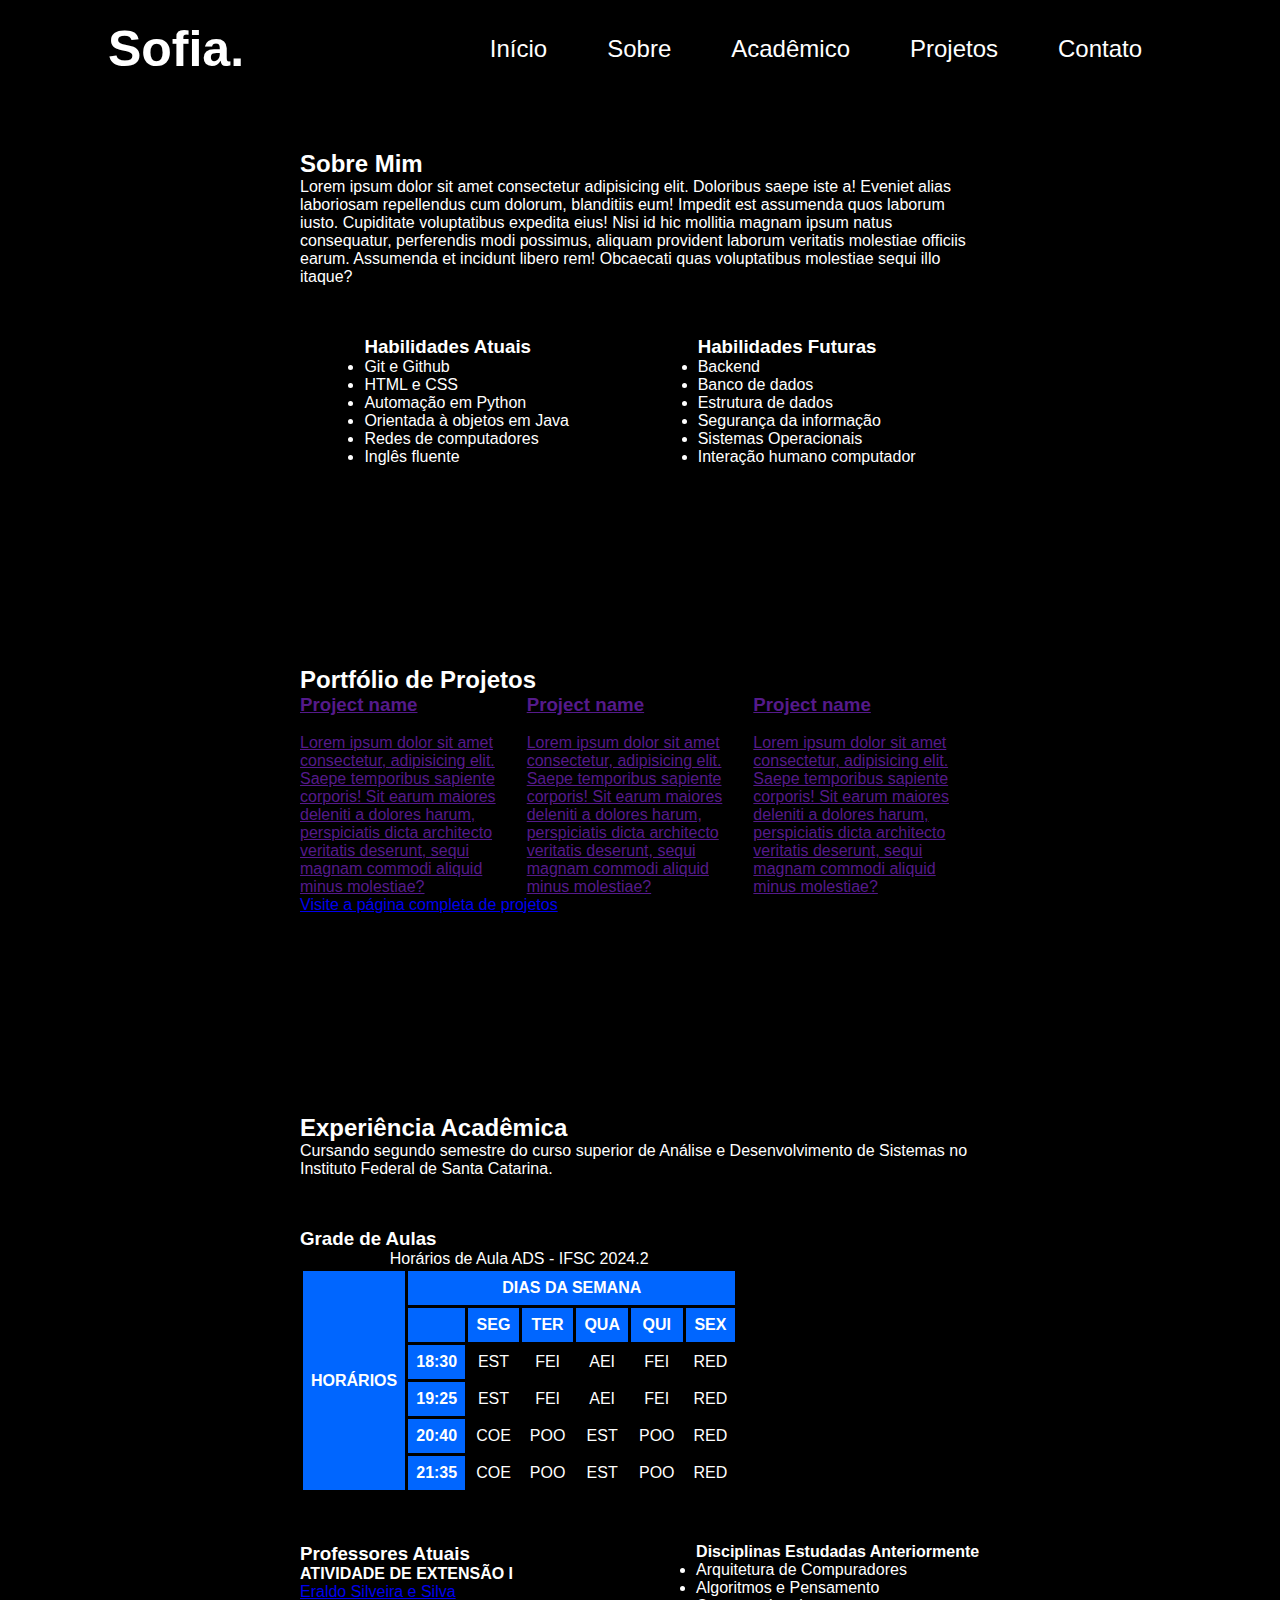
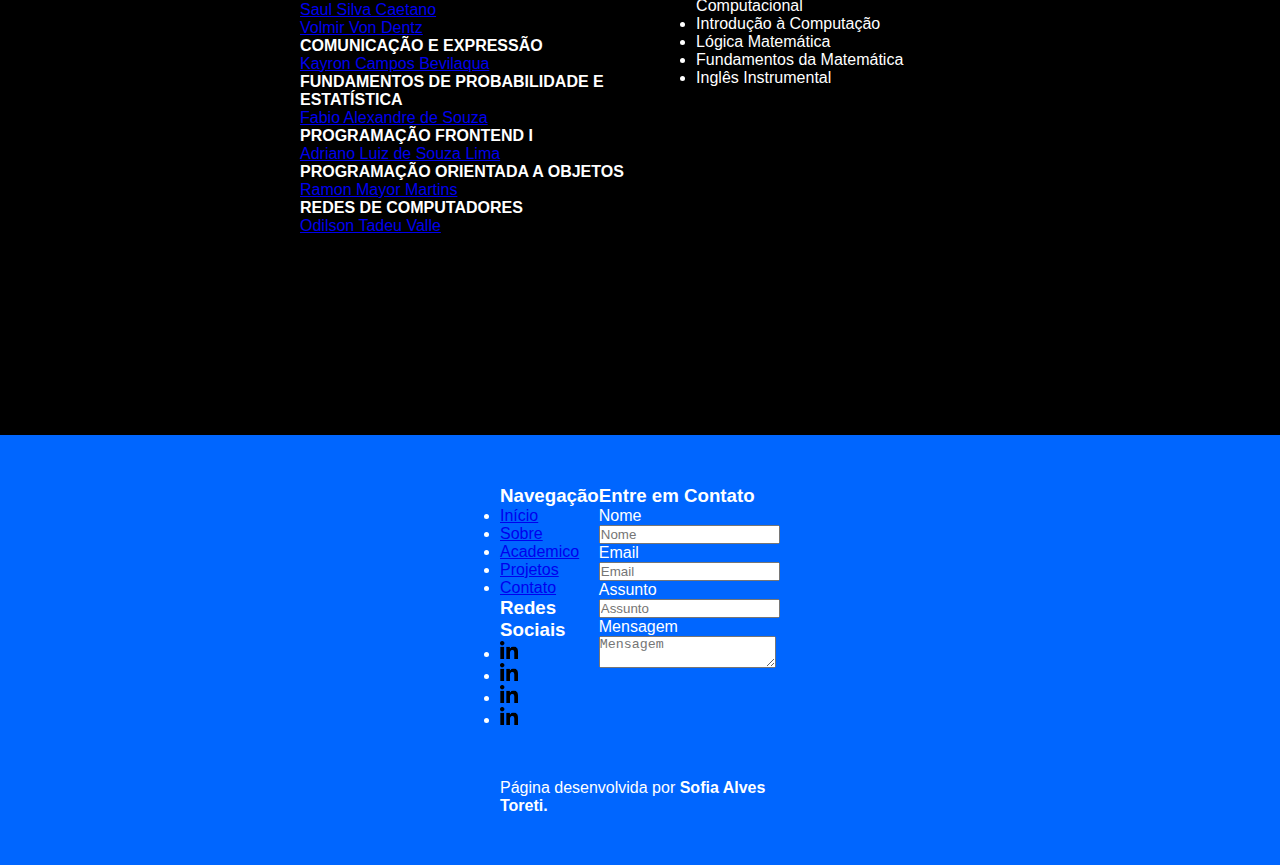
==== html/main.html @ 88e91699 "estrutura da pagina principal feita" ====
<!DOCTYPE html>
<html lang="en">
  <head>
    <meta charset="UTF-8" />
    <meta name="viewport" content="width=device-width, initial-scale=1.0" />
    <title>Sofia.</title>

    <link rel="stylesheet" href="../stylesheets/main.css" />
  </head>
  <body>
    <header class="header">
      <div class="header__name-div">
        <a class="header__name" href="./index.html">Sofia.</a>
      </div>

      <nav class="header__navbar">
        <ul class="header__navbar-list">
          <li class="header__navbar-item">
            <a class="header__navbar-link" href="./index.html">Início</a>
          </li>
          <li class="header__navbar-item">
            <a class="header__navbar-link" href="./main.html#aboutme">Sobre</a>
          </li>
          <li class="header__navbar-item">
            <a class="header__navbar-link" href="./main.html#academics"
              >Acadêmico</a
            >
          </li>
          <li class="header__navbar-item">
            <a class="header__navbar-link" href="./projects.html">Projetos</a>
          </li>
          <li class="header__navbar-item">
            <a class="header__navbar-link" href="./main.html#contact"
              >Contato</a
            >
          </li>
        </ul>
      </nav>
    </header>

    <main class="main">
      <section class="main__aboutme">
        <div class="main__aboutme-wrapper">
          <h2 id="aboutme">Sobre Mim</h2>
          <p>
            Lorem ipsum dolor sit amet consectetur adipisicing elit. Doloribus
            saepe iste a! Eveniet alias laboriosam repellendus cum dolorum,
            blanditiis eum! Impedit est assumenda quos laborum iusto. Cupiditate
            voluptatibus expedita eius! Nisi id hic mollitia magnam ipsum natus
            consequatur, perferendis modi possimus, aliquam provident laborum
            veritatis molestiae officiis earum. Assumenda et incidunt libero
            rem! Obcaecati quas voluptatibus molestiae sequi illo itaque?
          </p>
        </div>

        <div class="main__aboutme-lists">
          <div>
            <h3>Habilidades Atuais</h3>
            <ul>
              <li>Git e Github</li>
              <li>HTML e CSS</li>
              <li>Automação em Python</li>
              <li>Orientada à objetos em Java</li>
              <li>Redes de computadores</li>
              <li>Inglês fluente</li>
            </ul>
          </div>

          <div>
            <h3>Habilidades Futuras</h3>
            <ul>
              <li>Backend</li>
              <li>Banco de dados</li>
              <li>Estrutura de dados</li>
              <li>Segurança da informação</li>
              <li>Sistemas Operacionais</li>
              <li>Interação humano computador</li>
            </ul>
          </div>
        </div>
      </section>

      <section class="main__projects">
        <h2 id="projects-portfolio">Portfólio de Projetos</h2>

        <div class="main__projects-projects">
          <div class="main__projects-options">
            <a href="">
              <h3>Project name</h3>
              <img
                src="https://codingweek.org/wp-content/uploads/2023/09/chris-ried-ieic5Tq8YMk-unsplash-scaled.jpg"
                alt=""
              />
              <p>
                Lorem ipsum dolor sit amet consectetur, adipisicing elit. Saepe
                temporibus sapiente corporis! Sit earum maiores deleniti a
                dolores harum, perspiciatis dicta architecto veritatis deserunt,
                sequi magnam commodi aliquid minus molestiae?
              </p>
            </a>
          </div>

          <div class="main__projects-options">
            <a href="">
              <h3>Project name</h3>
              <img
                src="https://codingweek.org/wp-content/uploads/2023/09/chris-ried-ieic5Tq8YMk-unsplash-scaled.jpg"
                alt=""
              />
              <p>
                Lorem ipsum dolor sit amet consectetur, adipisicing elit. Saepe
                temporibus sapiente corporis! Sit earum maiores deleniti a
                dolores harum, perspiciatis dicta architecto veritatis deserunt,
                sequi magnam commodi aliquid minus molestiae?
              </p>
            </a>
          </div>

          <div class="main__projects-options">
            <a href="">
              <h3>Project name</h3>
              <img
                src="https://codingweek.org/wp-content/uploads/2023/09/chris-ried-ieic5Tq8YMk-unsplash-scaled.jpg"
                alt=""
              />
              <p>
                Lorem ipsum dolor sit amet consectetur, adipisicing elit. Saepe
                temporibus sapiente corporis! Sit earum maiores deleniti a
                dolores harum, perspiciatis dicta architecto veritatis deserunt,
                sequi magnam commodi aliquid minus molestiae?
              </p>
            </a>
          </div>
        </div>

        <a href="./projects.html">Visite a página completa de projetos</a>
      </section>

      <section class="main__academics">
        <h2 id="academics">Experiência Acadêmica</h2>
        <p>
          Cursando segundo semestre do curso superior de Análise e
          Desenvolvimento de Sistemas no Instituto Federal de Santa Catarina.
        </p>

        <h3>Grade de Aulas</h3>
        <table class="main__academics-schedule">
          <caption>
            Horários de Aula ADS - IFSC 2024.2
          </caption>
          <tr>
            <th rowspan="6">HORÁRIOS</th>
            <th scope="col" colspan="7">DIAS DA SEMANA</th>
          </tr>
          <tr>
            <th scope="col"></th>
            <th scope="col">SEG</th>
            <th scope="col">TER</th>
            <th scope="col">QUA</th>
            <th scope="col">QUI</th>
            <th scope="col">SEX</th>
          </tr>
          <tr>
            <th>18:30</th>
            <td>EST</td>
            <td>FEI</td>
            <td>AEI</td>
            <td>FEI</td>
            <td>RED</td>
          </tr>
          <tr>
            <th>19:25</th>
            <td>EST</td>
            <td>FEI</td>
            <td>AEI</td>
            <td>FEI</td>
            <td>RED</td>
          </tr>
          <tr>
            <th>20:40</th>
            <td>COE</td>
            <td>POO</td>
            <td>EST</td>
            <td>POO</td>
            <td>RED</td>
          </tr>
          <tr>
            <th>21:35</th>
            <td>COE</td>
            <td>POO</td>
            <td>EST</td>
            <td>POO</td>
            <td>RED</td>
          </tr>
        </table>

        <div class="main__academics-majoring">
          <div class="main__academics-professors">
            <h3>Professores Atuais</h3>
            <dl class="main__academics-professors-list">
              <dt><strong>ATIVIDADE DE EXTENSÃO I</strong></dt>
              <dd>
                <a href="http://lattes.cnpq.br/0916545233469122"
                  >Eraldo Silveira e Silva</a
                >
              </dd>
              <dd>
                <a href="http://lattes.cnpq.br/4506162871034243"
                  >Saul Silva Caetano</a
                >
              </dd>
              <dd>
                <a href="http://lattes.cnpq.br/7132058525179906"
                  >Volmir Von Dentz</a
                >
              </dd>
              <dt><strong>COMUNICAÇÃO E EXPRESSÃO</strong></dt>
              <dd>
                <a href="http://lattes.cnpq.br/3400547503078725"
                  >Kayron Campos Bevilaqua</a
                >
              </dd>
              <dt>
                <strong>FUNDAMENTOS DE PROBABILIDADE E ESTATÍSTICA</strong>
              </dt>
              <dd>
                <a href="http://lattes.cnpq.br/0178487429354103"
                  >Fabio Alexandre de Souza</a
                >
              </dd>
              <dt><strong>PROGRAMAÇÃO FRONTEND I</strong></dt>
              <dd>
                <a href="http://lattes.cnpq.br/9749739102897151"
                  >Adriano Luiz de Souza Lima</a
                >
              </dd>
              <dt><strong>PROGRAMAÇÃO ORIENTADA A OBJETOS</strong></dt>
              <dd>
                <a href="http://lattes.cnpq.br/6289204315531991"
                  >Ramon Mayor Martins</a
                >
              </dd>
              <dt><strong>REDES DE COMPUTADORES</strong></dt>
              <dd>
                <a href="http://lattes.cnpq.br/8054433579343358"
                  >Odilson Tadeu Valle</a
                >
              </dd>
            </dl>
          </div>

          <div class="main__academics-classes">
            <h4>Disciplinas Estudadas Anteriormente</h4>
            <ul class="main__academics-classes-list">
              <li>Arquitetura de Compuradores</li>
              <li>Algoritmos e Pensamento Computacional</li>
              <li>Introdução à Computação</li>
              <li>Lógica Matemática</li>
              <li>Fundamentos da Matemática</li>
              <li>Inglês Instrumental</li>
            </ul>
          </div>
        </div>
      </section>
    </main>

    <footer class="footer">
      <div class="footer__info">
        <section class="footer__contact-links">
          <h3 id="contact" class="footer__navbar-tittle">Navegação</h3>
          <nav class="footer__navbar">
            <ul class="footer__navbar-list">
              <li class="footer__navbar-item">
                <a class="footer__navbar-link" href="./index.html">Início</a>
              </li>
              <li class="footer__navbar-item">
                <a class="footer__navbar-link" href="./main.html">Sobre</a>
              </li>
              <li class="footer__navbar-item">
                <a class="footer__navbar-link" href="./main.html">Academico</a>
              </li>
              <li class="footer__navbar-item">
                <a class="footer__navbar-link" href="./projects.html"
                  >Projetos</a
                >
              </li>
              <li class="footer__navbar-item">
                <a class="footer__navbar-link" href="./main.html">Contato</a>
              </li>
            </ul>
          </nav>

          <div class="footer__media">
            <h3 class="footer__media-tittle">Redes Sociais</h3>
            <ul class="footer__media-list">
              <li class="footer__media-item">
                <a class="footer__media-link" href="">
                  <img
                    class="footer__media-icon"
                    src="../img/icons/linkedin.png"
                    alt=""
                  />
                </a>
              </li>
              <li class="footer__media-item">
                <a class="footer__media-link" href="">
                  <img
                    class="footer__media-icon"
                    src="../img/icons/linkedin.png"
                    alt=""
                  />
                </a>
              </li>
              <li class="footer__media-item">
                <a class="footer__media-link" href="">
                  <img
                    class="footer__media-icon"
                    src="../img/icons/linkedin.png"
                    alt=""
                  />
                </a>
              </li>
              <li class="footer__media-item">
                <a class="footer__media-link" href="">
                  <img
                    class="footer__media-icon"
                    src="../img/icons/linkedin.png"
                    alt=""
                  />
                </a>
              </li>
            </ul>
          </div>
        </section>

        <form class="footer__contact-email">
          <h3 class="footer__contact-tittle">Entre em Contato</h3>

          <div class="footer__contact-input">
            <label class="footer__contact-label" for="name">Nome</label>
            <input
              id="name"
              class="footer__contact-textbox"
              type="text"
              placeholder="Nome"
            />
          </div>

          <div class="footer__contact-input">
            <label class="footer__contact-label" for="email">Email</label>
            <input
              id="email"
              class="footer__contact-textbox"
              type="text"
              placeholder="Email"
            />
          </div>

          <div class="footer__contact-input">
            <label class="footer__contact-label" for="subject">Assunto</label>
            <input
              id="subject"
              class="footer__contact-textbox"
              type="text"
              placeholder="Assunto"
            />
          </div>

          <div class="footer__contact-input">
            <label class="footer__contact-label" for="message">Mensagem</label>
            <textarea
              id="message"
              class="footer__contact-textbox"
              placeholder="Mensagem"
            ></textarea>
          </div>
        </form>
      </div>

      <section class="footer__goodbye">
        <p>Página desenvolvida por <strong>Sofia Alves Toreti.</strong></p>
      </section>
    </footer>
  </body>
</html>
---- stylesheets/main.css ----
@import url(./header.css);
@import url(./index.css);
@import url(./aboutme.css);
@import url(./projects.css);
@import url(./academics.css);
@import url(./footer.css);

.main {
  margin: 150px 300px 0px;
}

.header {
  background-color: var(--black);
}

.footer__media-icon {
  height: 18px;
}

.main__projects-options img {
  height: 300px;
}
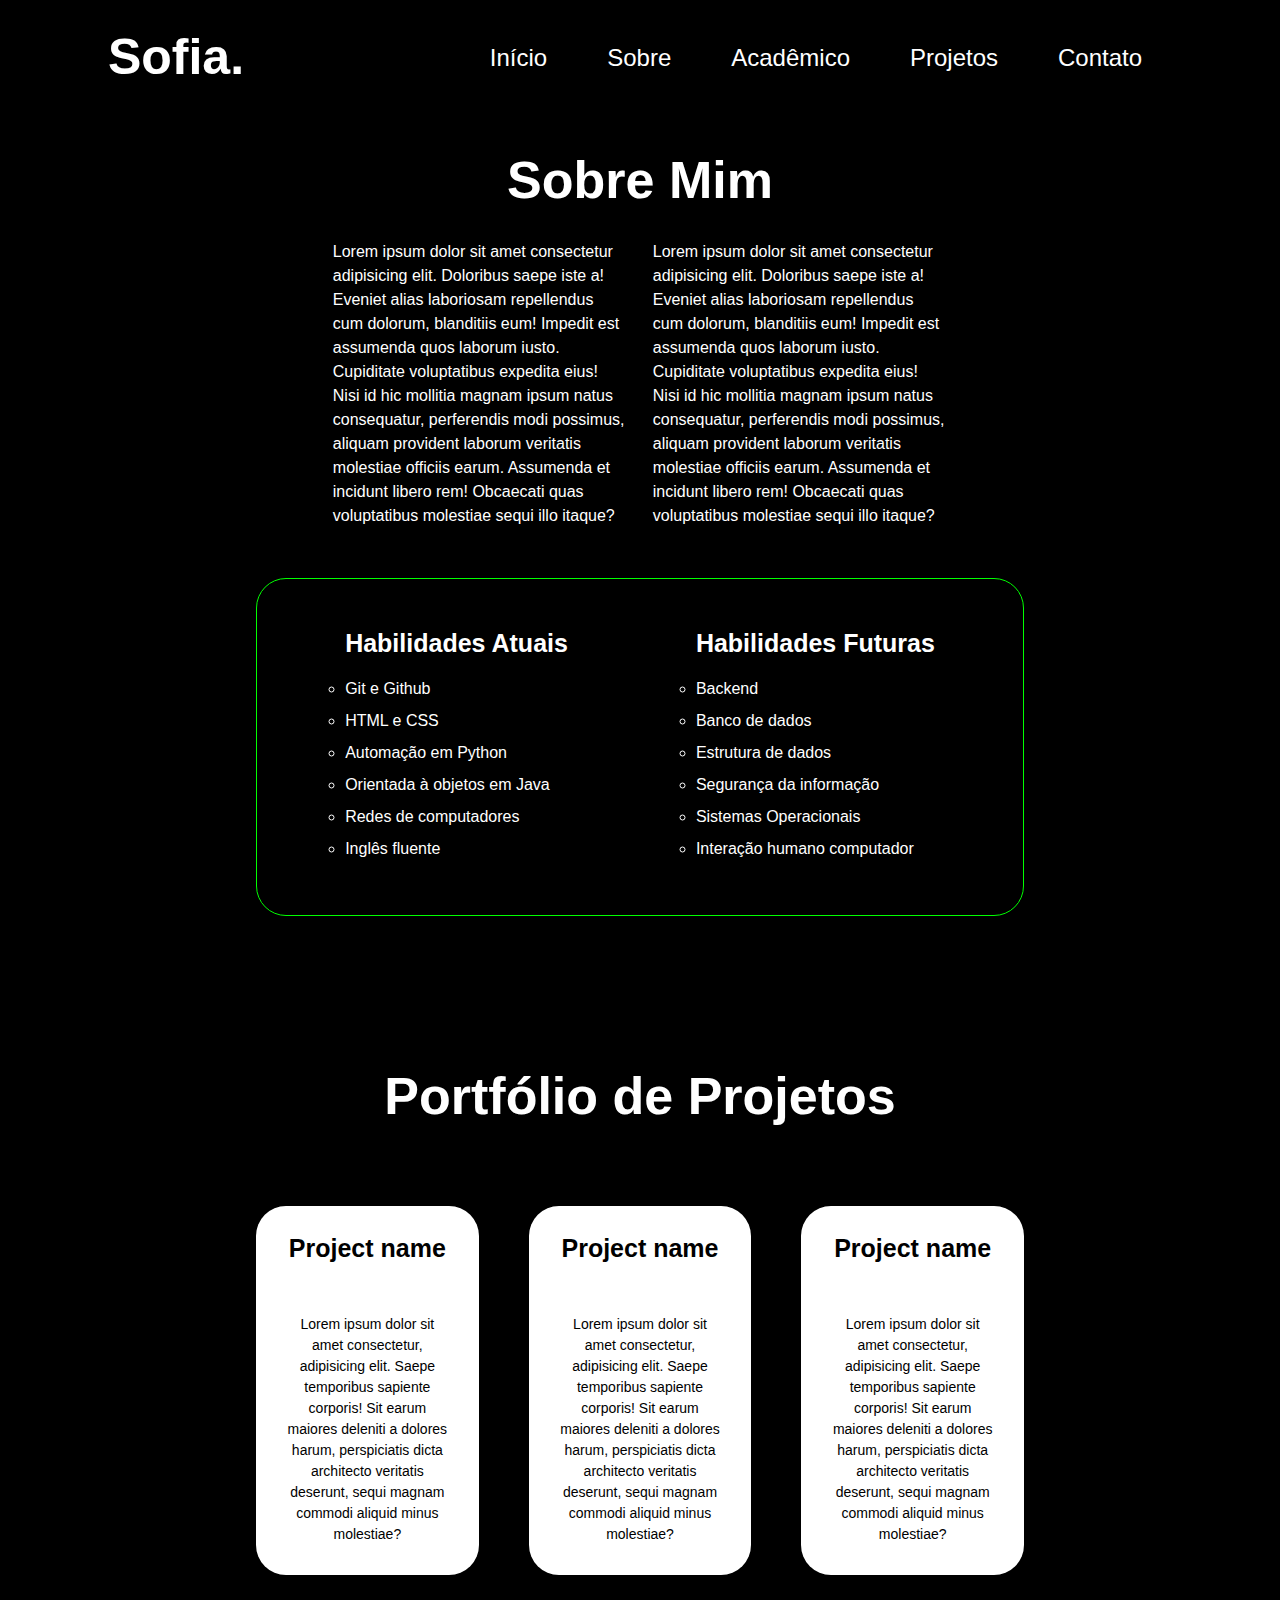
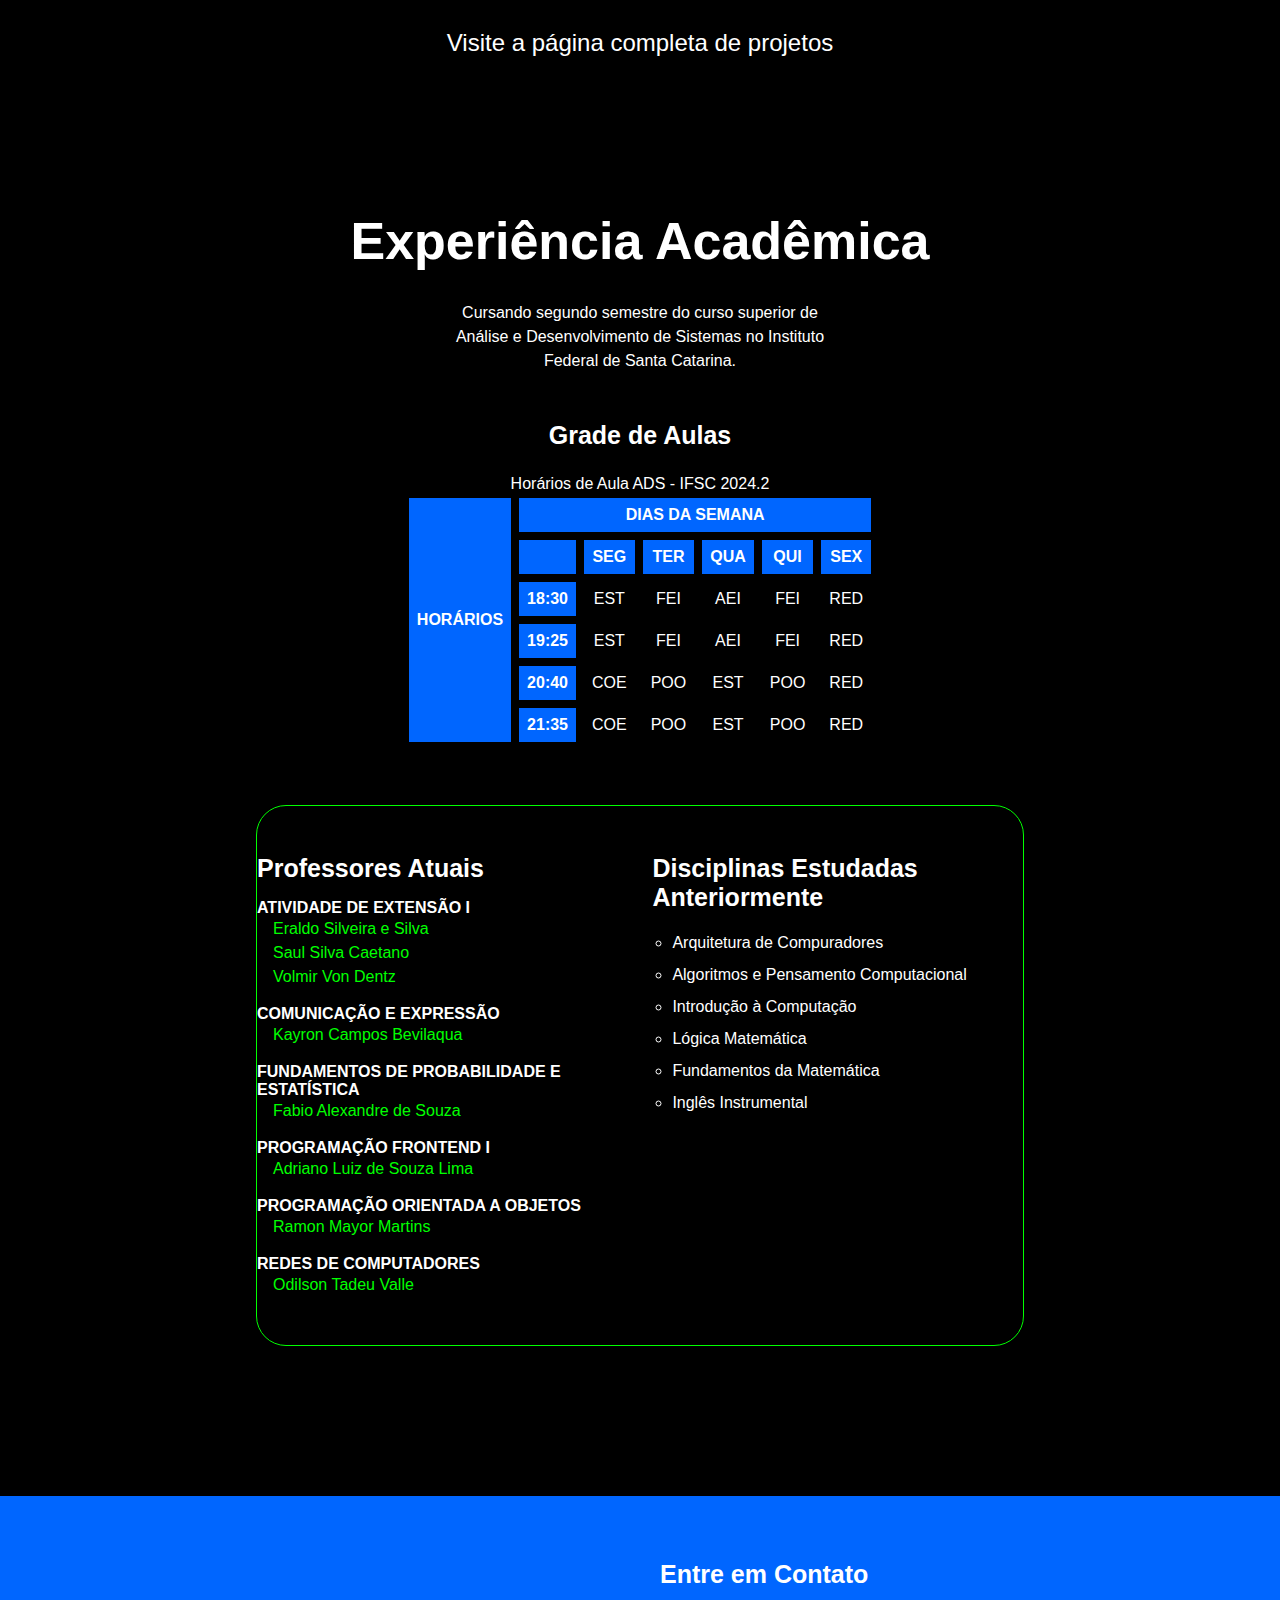
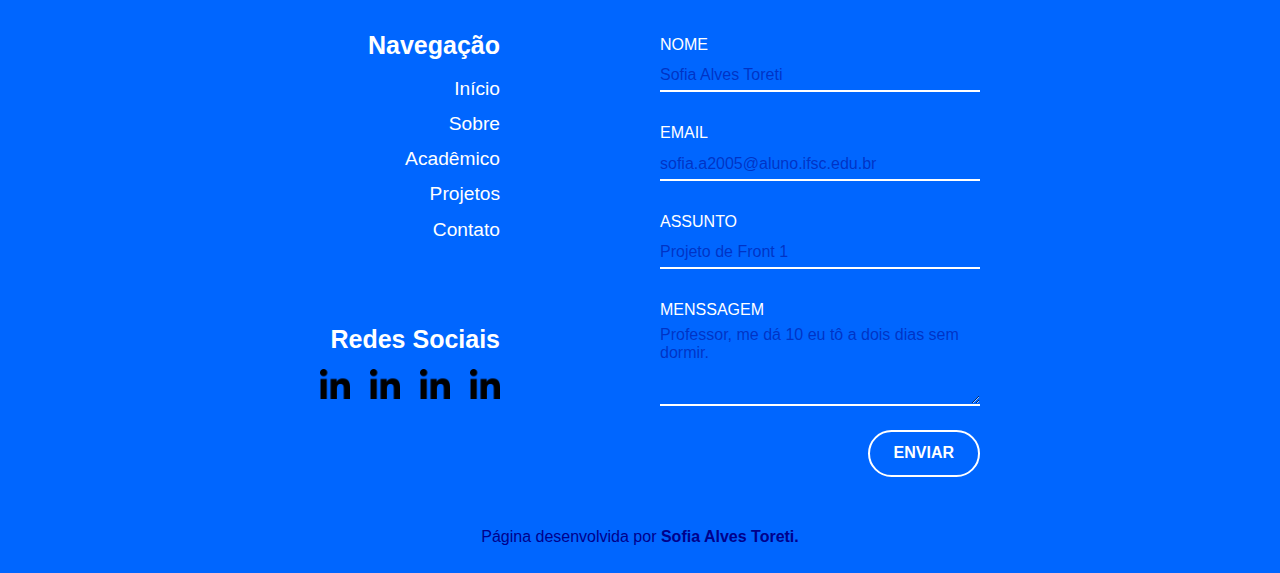
==== commit 8924f881: "pagina inicial e pessoal finalizadas, sem cor ou texto" ====
--- a/html/main.html
+++ b/html/main.html
@@ -9,51 +9,62 @@
   </head>
   <body>
     <header class="header">
-      <div class="header__name-div">
-        <a class="header__name" href="./index.html">Sofia.</a>
+      <div class="header__name">
+        <a href="./index.html">Sofia.</a>
       </div>
 
-      <nav class="header__navbar">
-        <ul class="header__navbar-list">
-          <li class="header__navbar-item">
-            <a class="header__navbar-link" href="./index.html">Início</a>
-          </li>
-          <li class="header__navbar-item">
-            <a class="header__navbar-link" href="./main.html#aboutme">Sobre</a>
-          </li>
-          <li class="header__navbar-item">
-            <a class="header__navbar-link" href="./main.html#academics"
-              >Acadêmico</a
+      <nav class="navbar">
+        <ul class="navbar__list">
+          <li class="navbar__item">
+            <a class="navbar__link" href="./main.html#aboutme">Início</a>
+          </li>
+          <li class="navbar__item">
+            <a class="navbar__link" href="./main.html#aboutme">Sobre</a>
+          </li>
+          <li class="navbar__item">
+            <a class="navbar__link" href="./main.html#academics">Acadêmico</a>
+          </li>
+          <li class="navbar__item">
+            <a class="navbar__link" href="./main.html#projects-portfolio"
+              >Projetos</a
             >
           </li>
-          <li class="header__navbar-item">
-            <a class="header__navbar-link" href="./projects.html">Projetos</a>
-          </li>
-          <li class="header__navbar-item">
-            <a class="header__navbar-link" href="./main.html#contact"
-              >Contato</a
-            >
+          <li class="navbar__item">
+            <a class="navbar__link" href="./main.html#contact">Contato</a>
           </li>
         </ul>
       </nav>
     </header>
 
     <main class="main">
-      <section class="main__aboutme">
-        <div class="main__aboutme-wrapper">
+      <section class="about">
+        <div class="about__wrapper">
           <h2 id="aboutme">Sobre Mim</h2>
-          <p>
-            Lorem ipsum dolor sit amet consectetur adipisicing elit. Doloribus
-            saepe iste a! Eveniet alias laboriosam repellendus cum dolorum,
-            blanditiis eum! Impedit est assumenda quos laborum iusto. Cupiditate
-            voluptatibus expedita eius! Nisi id hic mollitia magnam ipsum natus
-            consequatur, perferendis modi possimus, aliquam provident laborum
-            veritatis molestiae officiis earum. Assumenda et incidunt libero
-            rem! Obcaecati quas voluptatibus molestiae sequi illo itaque?
-          </p>
-        </div>
-
-        <div class="main__aboutme-lists">
+          <div class="about__text">
+            <p>
+              Lorem ipsum dolor sit amet consectetur adipisicing elit. Doloribus
+              saepe iste a! Eveniet alias laboriosam repellendus cum dolorum,
+              blanditiis eum! Impedit est assumenda quos laborum iusto.
+              Cupiditate voluptatibus expedita eius! Nisi id hic mollitia magnam
+              ipsum natus consequatur, perferendis modi possimus, aliquam
+              provident laborum veritatis molestiae officiis earum. Assumenda et
+              incidunt libero rem! Obcaecati quas voluptatibus molestiae sequi
+              illo itaque?
+            </p>
+            <p>
+              Lorem ipsum dolor sit amet consectetur adipisicing elit. Doloribus
+              saepe iste a! Eveniet alias laboriosam repellendus cum dolorum,
+              blanditiis eum! Impedit est assumenda quos laborum iusto.
+              Cupiditate voluptatibus expedita eius! Nisi id hic mollitia magnam
+              ipsum natus consequatur, perferendis modi possimus, aliquam
+              provident laborum veritatis molestiae officiis earum. Assumenda et
+              incidunt libero rem! Obcaecati quas voluptatibus molestiae sequi
+              illo itaque?
+            </p>
+          </div>
+        </div>
+
+        <div class="about__lists">
           <div>
             <h3>Habilidades Atuais</h3>
             <ul>
@@ -80,13 +91,13 @@
         </div>
       </section>
 
-      <section class="main__projects">
+      <section class="projects">
         <h2 id="projects-portfolio">Portfólio de Projetos</h2>
 
-        <div class="main__projects-projects">
-          <div class="main__projects-options">
-            <a href="">
-              <h3>Project name</h3>
+        <div class="projects__projects">
+          <a href="./projects.html">
+            <div class="projects__options">
+              <h4>Project name</h4>
               <img
                 src="https://codingweek.org/wp-content/uploads/2023/09/chris-ried-ieic5Tq8YMk-unsplash-scaled.jpg"
                 alt=""
@@ -97,12 +108,12 @@
                 dolores harum, perspiciatis dicta architecto veritatis deserunt,
                 sequi magnam commodi aliquid minus molestiae?
               </p>
-            </a>
-          </div>
-
-          <div class="main__projects-options">
-            <a href="">
-              <h3>Project name</h3>
+            </div>
+          </a>
+
+          <a href="./projects.html">
+            <div class="projects__options">
+              <h4>Project name</h4>
               <img
                 src="https://codingweek.org/wp-content/uploads/2023/09/chris-ried-ieic5Tq8YMk-unsplash-scaled.jpg"
                 alt=""
@@ -113,12 +124,12 @@
                 dolores harum, perspiciatis dicta architecto veritatis deserunt,
                 sequi magnam commodi aliquid minus molestiae?
               </p>
-            </a>
-          </div>
-
-          <div class="main__projects-options">
-            <a href="">
-              <h3>Project name</h3>
+            </div>
+          </a>
+
+          <a href="./projects.html">
+            <div class="projects__options">
+              <h4>Project name</h4>
               <img
                 src="https://codingweek.org/wp-content/uploads/2023/09/chris-ried-ieic5Tq8YMk-unsplash-scaled.jpg"
                 alt=""
@@ -129,75 +140,79 @@
                 dolores harum, perspiciatis dicta architecto veritatis deserunt,
                 sequi magnam commodi aliquid minus molestiae?
               </p>
-            </a>
-          </div>
-        </div>
-
-        <a href="./projects.html">Visite a página completa de projetos</a>
+            </div>
+          </a>
+        </div>
+
+        <a class="projects__more" href="./projects.html"
+          >Visite a página completa de projetos</a
+        >
       </section>
 
-      <section class="main__academics">
+      <section class="academics">
         <h2 id="academics">Experiência Acadêmica</h2>
         <p>
           Cursando segundo semestre do curso superior de Análise e
           Desenvolvimento de Sistemas no Instituto Federal de Santa Catarina.
         </p>
 
-        <h3>Grade de Aulas</h3>
-        <table class="main__academics-schedule">
-          <caption>
-            Horários de Aula ADS - IFSC 2024.2
-          </caption>
-          <tr>
-            <th rowspan="6">HORÁRIOS</th>
-            <th scope="col" colspan="7">DIAS DA SEMANA</th>
-          </tr>
-          <tr>
-            <th scope="col"></th>
-            <th scope="col">SEG</th>
-            <th scope="col">TER</th>
-            <th scope="col">QUA</th>
-            <th scope="col">QUI</th>
-            <th scope="col">SEX</th>
-          </tr>
-          <tr>
-            <th>18:30</th>
-            <td>EST</td>
-            <td>FEI</td>
-            <td>AEI</td>
-            <td>FEI</td>
-            <td>RED</td>
-          </tr>
-          <tr>
-            <th>19:25</th>
-            <td>EST</td>
-            <td>FEI</td>
-            <td>AEI</td>
-            <td>FEI</td>
-            <td>RED</td>
-          </tr>
-          <tr>
-            <th>20:40</th>
-            <td>COE</td>
-            <td>POO</td>
-            <td>EST</td>
-            <td>POO</td>
-            <td>RED</td>
-          </tr>
-          <tr>
-            <th>21:35</th>
-            <td>COE</td>
-            <td>POO</td>
-            <td>EST</td>
-            <td>POO</td>
-            <td>RED</td>
-          </tr>
-        </table>
-
-        <div class="main__academics-majoring">
-          <div class="main__academics-professors">
+        <div class="academics__schedule">
+          <h3>Grade de Aulas</h3>
+          <table>
+            <caption>
+              Horários de Aula ADS - IFSC 2024.2
+            </caption>
+            <tr>
+              <th rowspan="6">HORÁRIOS</th>
+              <th scope="col" colspan="7">DIAS DA SEMANA</th>
+            </tr>
+            <tr>
+              <th scope="col"></th>
+              <th scope="col">SEG</th>
+              <th scope="col">TER</th>
+              <th scope="col">QUA</th>
+              <th scope="col">QUI</th>
+              <th scope="col">SEX</th>
+            </tr>
+            <tr>
+              <th>18:30</th>
+              <td>EST</td>
+              <td>FEI</td>
+              <td>AEI</td>
+              <td>FEI</td>
+              <td>RED</td>
+            </tr>
+            <tr>
+              <th>19:25</th>
+              <td>EST</td>
+              <td>FEI</td>
+              <td>AEI</td>
+              <td>FEI</td>
+              <td>RED</td>
+            </tr>
+            <tr>
+              <th>20:40</th>
+              <td>COE</td>
+              <td>POO</td>
+              <td>EST</td>
+              <td>POO</td>
+              <td>RED</td>
+            </tr>
+            <tr>
+              <th>21:35</th>
+              <td>COE</td>
+              <td>POO</td>
+              <td>EST</td>
+              <td>POO</td>
+              <td>RED</td>
+            </tr>
+          </table>
+        </div>
+
+        <div class="academics__majoring">
+          <div class="academics__professors">
             <h3>Professores Atuais</h3>
-            <dl class="main__academics-professors-list">
+            <dl>
               <dt><strong>ATIVIDADE DE EXTENSÃO I</strong></dt>
               <dd>
                 <a href="http://lattes.cnpq.br/0916545233469122"
@@ -249,9 +264,9 @@
             </dl>
           </div>
 
-          <div class="main__academics-classes">
-            <h4>Disciplinas Estudadas Anteriormente</h4>
-            <ul class="main__academics-classes-list">
+          <div class="academics__classes">
+            <h3>Disciplinas Estudadas Anteriormente</h3>
+            <ul>
               <li>Arquitetura de Compuradores</li>
               <li>Algoritmos e Pensamento Computacional</li>
               <li>Introdução à Computação</li>
@@ -265,114 +280,100 @@
     </main>
 
     <footer class="footer">
-      <div class="footer__info">
-        <section class="footer__contact-links">
-          <h3 id="contact" class="footer__navbar-tittle">Navegação</h3>
-          <nav class="footer__navbar">
-            <ul class="footer__navbar-list">
-              <li class="footer__navbar-item">
-                <a class="footer__navbar-link" href="./index.html">Início</a>
-              </li>
-              <li class="footer__navbar-item">
-                <a class="footer__navbar-link" href="./main.html">Sobre</a>
-              </li>
-              <li class="footer__navbar-item">
-                <a class="footer__navbar-link" href="./main.html">Academico</a>
-              </li>
-              <li class="footer__navbar-item">
-                <a class="footer__navbar-link" href="./projects.html"
-                  >Projetos</a
-                >
-              </li>
-              <li class="footer__navbar-item">
-                <a class="footer__navbar-link" href="./main.html">Contato</a>
+      <div class="contact">
+        <section class="contact__hyperlinks">
+          <nav class="contact__navbar">
+            <h4 id="contact">Navegação</h4>
+            <ul>
+              <li>
+                <a href="./main.html#aboutme">Início</a>
+              </li>
+              <li>
+                <a href="./main.html#aboutme">Sobre</a>
+              </li>
+              <li>
+                <a href="./main.html#academics">Acadêmico</a>
+              </li>
+              <li>
+                <a href="./main.html#projects-portfolio">Projetos</a>
+              </li>
+              <li>
+                <a href="./main.html#contact">Contato</a>
               </li>
             </ul>
           </nav>
 
-          <div class="footer__media">
-            <h3 class="footer__media-tittle">Redes Sociais</h3>
-            <ul class="footer__media-list">
-              <li class="footer__media-item">
-                <a class="footer__media-link" href="">
-                  <img
-                    class="footer__media-icon"
-                    src="../img/icons/linkedin.png"
-                    alt=""
-                  />
+          <div class="contact__media">
+            <h4>Redes Sociais</h4>
+            <ul>
+              <li>
+                <a href="">
+                  <img src="../img/icons/linkedin.png" alt="" />
                 </a>
               </li>
-              <li class="footer__media-item">
-                <a class="footer__media-link" href="">
-                  <img
-                    class="footer__media-icon"
-                    src="../img/icons/linkedin.png"
-                    alt=""
-                  />
+              <li>
+                <a href="">
+                  <img src="../img/icons/linkedin.png" alt="" />
                 </a>
               </li>
-              <li class="footer__media-item">
-                <a class="footer__media-link" href="">
-                  <img
-                    class="footer__media-icon"
-                    src="../img/icons/linkedin.png"
-                    alt=""
-                  />
+              <li>
+                <a href="">
+                  <img src="../img/icons/linkedin.png" alt="" />
                 </a>
               </li>
-              <li class="footer__media-item">
-                <a class="footer__media-link" href="">
-                  <img
-                    class="footer__media-icon"
-                    src="../img/icons/linkedin.png"
-                    alt=""
-                  />
+              <li>
+                <a href="">
+                  <img src="../img/icons/linkedin.png" alt="" />
                 </a>
               </li>
             </ul>
           </div>
         </section>
 
-        <form class="footer__contact-email">
-          <h3 class="footer__contact-tittle">Entre em Contato</h3>
-
-          <div class="footer__contact-input">
-            <label class="footer__contact-label" for="name">Nome</label>
+        <form class="contact__forms">
+          <h4 class="forms__tittle">Entre em Contato</h4>
+
+          <div class="forms__input">
+            <label class="forms__label" for="name">NOME</label>
             <input
               id="name"
-              class="footer__contact-textbox"
+              class="forms__textbox"
               type="text"
-              placeholder="Nome"
+              placeholder="Sofia Alves Toreti"
             />
           </div>
 
-          <div class="footer__contact-input">
-            <label class="footer__contact-label" for="email">Email</label>
+          <div class="forms__input">
+            <label class="forms__label" for="email">EMAIL</label>
             <input
               id="email"
-              class="footer__contact-textbox"
+              class="forms__textbox"
               type="text"
-              placeholder="Email"
+              placeholder="sofia.a2005@aluno.ifsc.edu.br"
             />
           </div>
 
-          <div class="footer__contact-input">
-            <label class="footer__contact-label" for="subject">Assunto</label>
+          <div class="forms__input">
+            <label class="forms__label" for="subject">ASSUNTO</label>
             <input
               id="subject"
-              class="footer__contact-textbox"
+              class="forms__textbox"
               type="text"
-              placeholder="Assunto"
+              placeholder="Projeto de Front 1"
             />
           </div>
 
-          <div class="footer__contact-input">
-            <label class="footer__contact-label" for="message">Mensagem</label>
+          <div class="forms__input">
+            <label class="forms__label" for="message">MENSSAGEM</label>
             <textarea
               id="message"
-              class="footer__contact-textbox"
-              placeholder="Mensagem"
+              class="forms__textbox"
+              placeholder="Professor, me dá 10 eu tô a dois dias sem dormir."
             ></textarea>
+          </div>
+
+          <div class="forms__button">
+            <button type="submit">ENVIAR</button>
           </div>
         </form>
       </div>
--- a/stylesheets/main.css
+++ b/stylesheets/main.css
@@ -6,17 +6,44 @@
 @import url(./footer.css);
 
 .main {
-  margin: 150px 300px 0px;
+  width: 60vw;
+  margin: 150px 20vw 0px;
 }
 
 .header {
   background-color: var(--black);
+  z-index: 1;
 }
 
-.footer__media-icon {
-  height: 18px;
+h2 {
+  text-align: center;
+  font-size: 52px;
+  margin-bottom: 30px;
+
+  transition: 0.3s ease-in-out;
 }
 
-.main__projects-options img {
-  height: 300px;
+h2:hover {
+  color: var(--accent-color);
+  transform: scale(102%);
 }
+
+h3,
+h4 {
+  font-size: 25px;
+  margin-bottom: 15px;
+}
+
+h3 {
+  transition: 0.3s ease-in-out;
+}
+
+h3:hover {
+  color: var(--accent-color);
+  transform: scale(102%);
+}
+
+p,
+a {
+  line-height: 150%;
+}
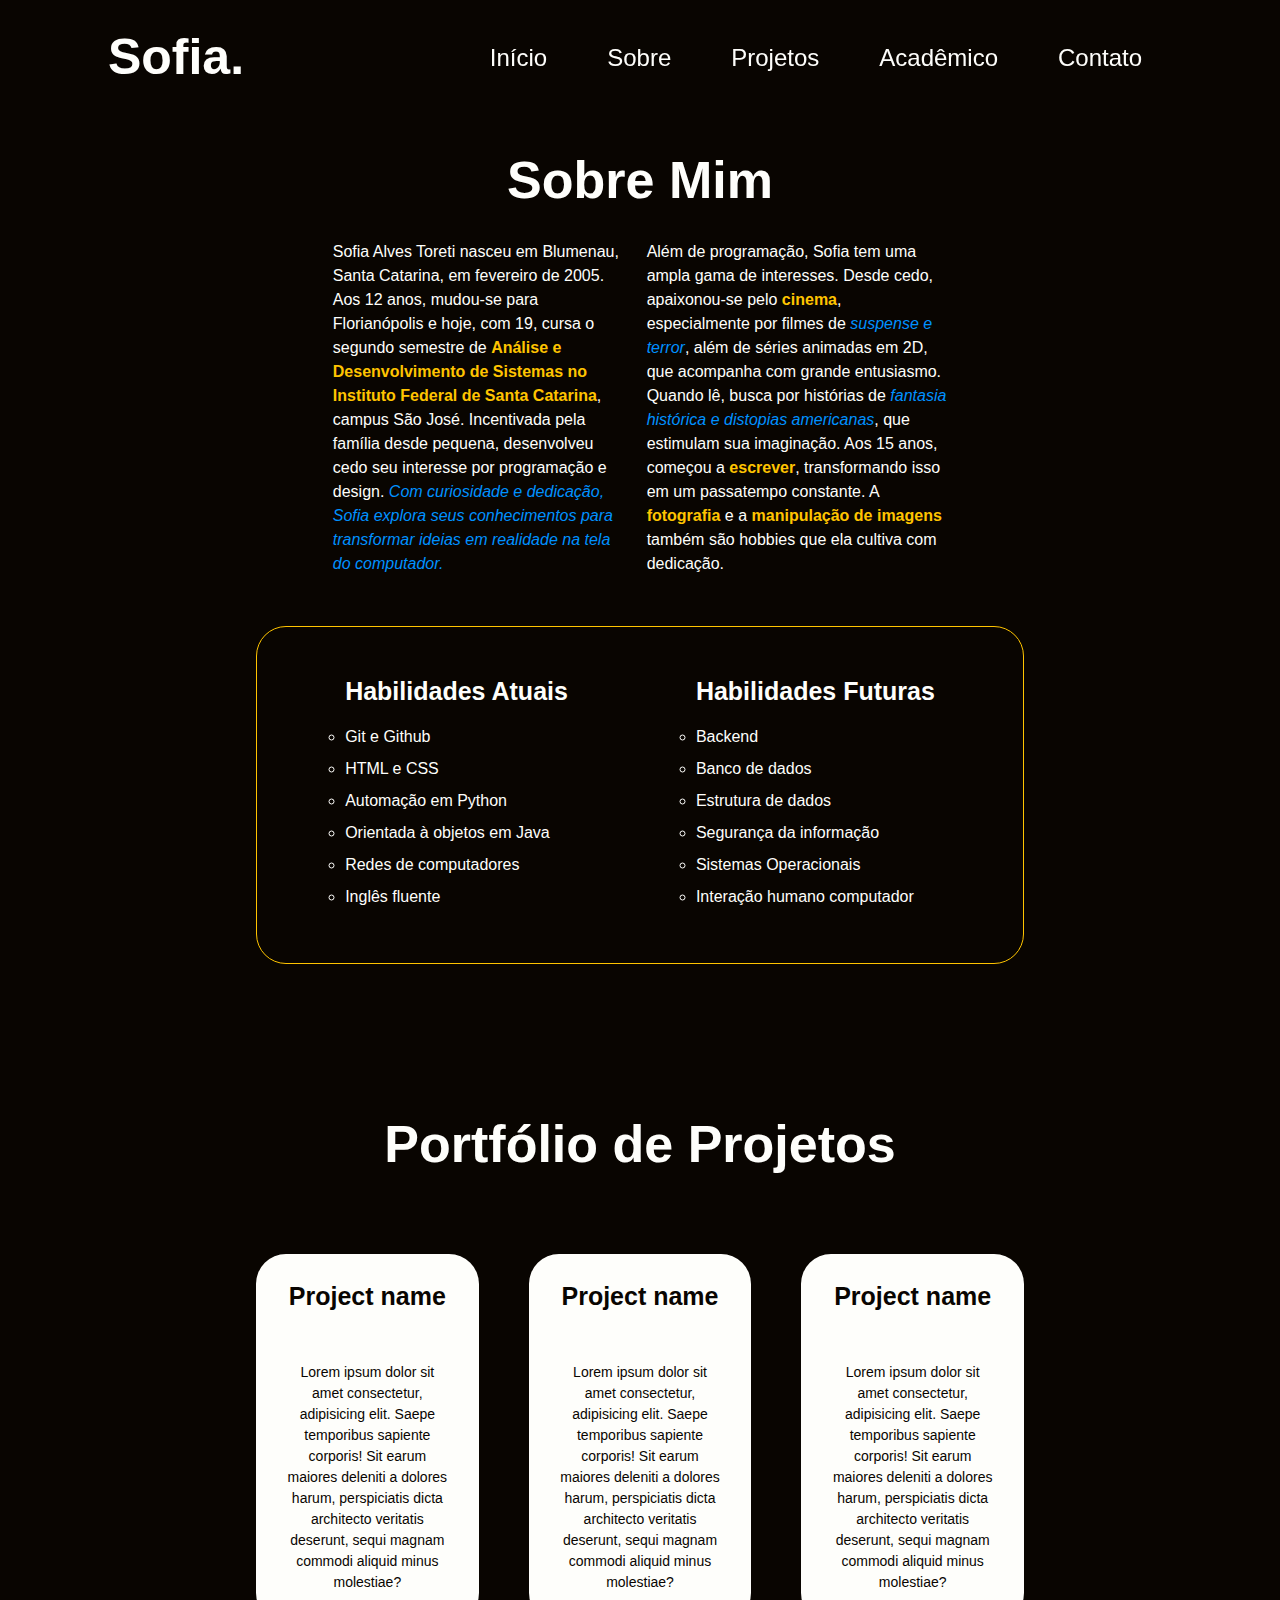
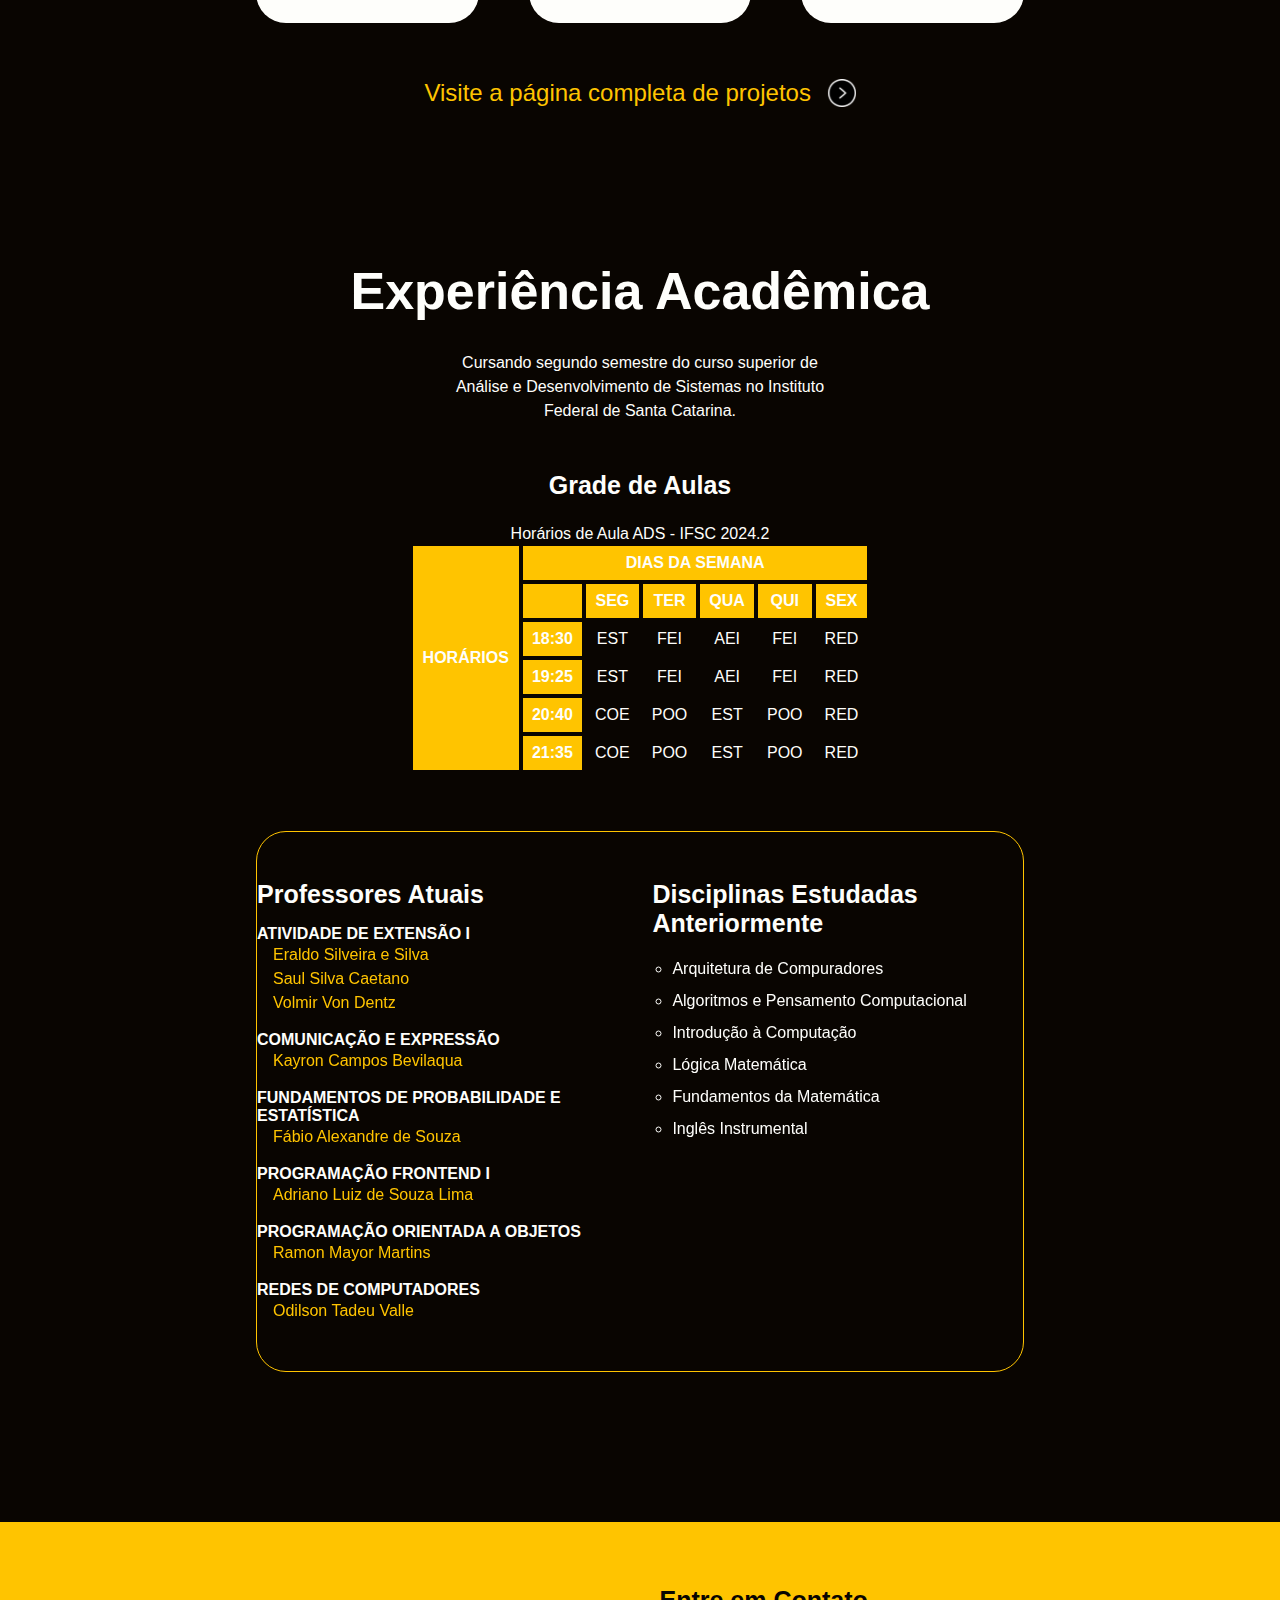
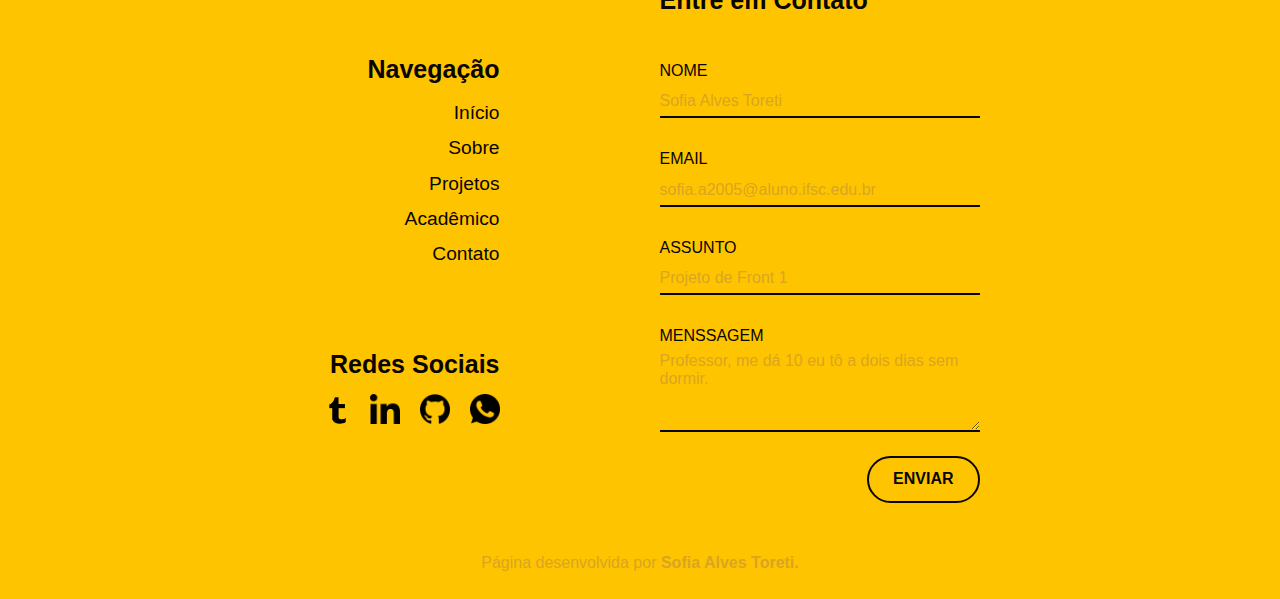
==== commit b28e844b: "acho q as cores estão certas, projetos ainda dependentes de place holder" ====
--- a/html/main.html
+++ b/html/main.html
@@ -1,11 +1,11 @@
 <!DOCTYPE html>
 <html lang="en">
   <head>
-    <meta charset="UTF-8" />
-    <meta name="viewport" content="width=device-width, initial-scale=1.0" />
+    <meta charset="UTF-8">
+    <meta name="viewport" content="width=device-width, initial-scale=1.0">
+    <link rel="icon" type="image/x-icon" href="../img/icons/s.png">
+    <link rel="stylesheet" href="../stylesheets/main.css">
     <title>Sofia.</title>
-
-    <link rel="stylesheet" href="../stylesheets/main.css" />
   </head>
   <body>
     <header class="header">
@@ -16,18 +16,16 @@
       <nav class="navbar">
         <ul class="navbar__list">
           <li class="navbar__item">
-            <a class="navbar__link" href="./main.html#aboutme">Início</a>
+            <a class="navbar__link" href="./index.html">Início</a>
           </li>
           <li class="navbar__item">
             <a class="navbar__link" href="./main.html#aboutme">Sobre</a>
           </li>
           <li class="navbar__item">
+            <a class="navbar__link" href="./main.html#projects-portfolio">Projetos</a>
+          </li>
+          <li class="navbar__item">
             <a class="navbar__link" href="./main.html#academics">Acadêmico</a>
-          </li>
-          <li class="navbar__item">
-            <a class="navbar__link" href="./main.html#projects-portfolio"
-              >Projetos</a
-            >
           </li>
           <li class="navbar__item">
             <a class="navbar__link" href="./main.html#contact">Contato</a>
@@ -42,24 +40,10 @@
           <h2 id="aboutme">Sobre Mim</h2>
           <div class="about__text">
             <p>
-              Lorem ipsum dolor sit amet consectetur adipisicing elit. Doloribus
-              saepe iste a! Eveniet alias laboriosam repellendus cum dolorum,
-              blanditiis eum! Impedit est assumenda quos laborum iusto.
-              Cupiditate voluptatibus expedita eius! Nisi id hic mollitia magnam
-              ipsum natus consequatur, perferendis modi possimus, aliquam
-              provident laborum veritatis molestiae officiis earum. Assumenda et
-              incidunt libero rem! Obcaecati quas voluptatibus molestiae sequi
-              illo itaque?
+              Sofia Alves Toreti nasceu em Blumenau, Santa Catarina, em fevereiro de 2005. Aos 12 anos, mudou-se para Florianópolis e hoje, com 19, cursa o segundo semestre de <strong>Análise e Desenvolvimento de Sistemas no Instituto Federal de Santa Catarina</strong>, campus São José. Incentivada pela família desde pequena, desenvolveu cedo seu interesse por programação e design. <em>Com curiosidade e dedicação, Sofia explora seus conhecimentos para transformar ideias em realidade na tela do computador.</em>
             </p>
             <p>
-              Lorem ipsum dolor sit amet consectetur adipisicing elit. Doloribus
-              saepe iste a! Eveniet alias laboriosam repellendus cum dolorum,
-              blanditiis eum! Impedit est assumenda quos laborum iusto.
-              Cupiditate voluptatibus expedita eius! Nisi id hic mollitia magnam
-              ipsum natus consequatur, perferendis modi possimus, aliquam
-              provident laborum veritatis molestiae officiis earum. Assumenda et
-              incidunt libero rem! Obcaecati quas voluptatibus molestiae sequi
-              illo itaque?
+              Além de programação, Sofia tem uma ampla gama de interesses. Desde cedo, apaixonou-se pelo <strong>cinema</strong>, especialmente por filmes de <em>suspense e terror</em>, além de séries animadas em 2D, que acompanha com grande entusiasmo. Quando lê, busca por histórias de <em>fantasia histórica e distopias americanas</em>, que estimulam sua imaginação. Aos 15 anos, começou a <strong>escrever</strong>, transformando isso em um passatempo constante. A <strong>fotografia</strong> e a <strong>manipulação de imagens</strong> também são hobbies que ela cultiva com dedicação.
             </p>
           </div>
         </div>
@@ -100,8 +84,7 @@
               <h4>Project name</h4>
               <img
                 src="https://codingweek.org/wp-content/uploads/2023/09/chris-ried-ieic5Tq8YMk-unsplash-scaled.jpg"
-                alt=""
-              />
+                alt="">
               <p>
                 Lorem ipsum dolor sit amet consectetur, adipisicing elit. Saepe
                 temporibus sapiente corporis! Sit earum maiores deleniti a
@@ -116,8 +99,7 @@
               <h4>Project name</h4>
               <img
                 src="https://codingweek.org/wp-content/uploads/2023/09/chris-ried-ieic5Tq8YMk-unsplash-scaled.jpg"
-                alt=""
-              />
+                alt="">
               <p>
                 Lorem ipsum dolor sit amet consectetur, adipisicing elit. Saepe
                 temporibus sapiente corporis! Sit earum maiores deleniti a
@@ -132,8 +114,7 @@
               <h4>Project name</h4>
               <img
                 src="https://codingweek.org/wp-content/uploads/2023/09/chris-ried-ieic5Tq8YMk-unsplash-scaled.jpg"
-                alt=""
-              />
+                alt="">
               <p>
                 Lorem ipsum dolor sit amet consectetur, adipisicing elit. Saepe
                 temporibus sapiente corporis! Sit earum maiores deleniti a
@@ -144,9 +125,10 @@
           </a>
         </div>
 
-        <a class="projects__more" href="./projects.html"
-          >Visite a página completa de projetos</a
-        >
+        <a class="projects__more" href="./projects.html">
+          Visite a página completa de projetos
+          <img src="../img/icons/arrow-inverted.png" alt="seta dentro de um círculo apontando para a direita">
+        </a>
       </section>
 
       <section class="academics">
@@ -162,50 +144,52 @@
             <caption>
               Horários de Aula ADS - IFSC 2024.2
             </caption>
-            <tr>
-              <th rowspan="6">HORÁRIOS</th>
-              <th scope="col" colspan="7">DIAS DA SEMANA</th>
-            </tr>
-            <tr>
-              <th scope="col"></th>
-              <th scope="col">SEG</th>
-              <th scope="col">TER</th>
-              <th scope="col">QUA</th>
-              <th scope="col">QUI</th>
-              <th scope="col">SEX</th>
-            </tr>
-            <tr>
-              <th>18:30</th>
-              <td>EST</td>
-              <td>FEI</td>
-              <td>AEI</td>
-              <td>FEI</td>
-              <td>RED</td>
-            </tr>
-            <tr>
-              <th>19:25</th>
-              <td>EST</td>
-              <td>FEI</td>
-              <td>AEI</td>
-              <td>FEI</td>
-              <td>RED</td>
-            </tr>
-            <tr>
-              <th>20:40</th>
-              <td>COE</td>
-              <td>POO</td>
-              <td>EST</td>
-              <td>POO</td>
-              <td>RED</td>
-            </tr>
-            <tr>
-              <th>21:35</th>
-              <td>COE</td>
-              <td>POO</td>
-              <td>EST</td>
-              <td>POO</td>
-              <td>RED</td>
-            </tr>
+            <tbody>
+              <tr>
+                <th scope="row" rowspan="6">HORÁRIOS</th>
+                <th scope="col" colspan="7">DIAS DA SEMANA</th>
+              </tr>
+              <tr>
+                <th scope="col"></th>
+                <th scope="col">SEG</th>
+                <th scope="col">TER</th>
+                <th scope="col">QUA</th>
+                <th scope="col">QUI</th>
+                <th scope="col">SEX</th>
+              </tr>
+              <tr>
+                <th scope="row">18:30</th>
+                <td>EST</td>
+                <td>FEI</td>
+                <td>AEI</td>
+                <td>FEI</td>
+                <td>RED</td>
+              </tr>
+              <tr>
+                <th scope="row">19:25</th>
+                <td>EST</td>
+                <td>FEI</td>
+                <td>AEI</td>
+                <td>FEI</td>
+                <td>RED</td>
+              </tr>
+              <tr>
+                <th scope="row">20:40</th>
+                <td>COE</td>
+                <td>POO</td>
+                <td>EST</td>
+                <td>POO</td>
+                <td>RED</td>
+              </tr>
+              <tr>
+                <th scope="row">21:35</th>
+                <td>COE</td>
+                <td>POO</td>
+                <td>EST</td>
+                <td>POO</td>
+                <td>RED</td>
+              </tr>
+            </tbody>
           </table>
         </div>
 
@@ -215,51 +199,35 @@
             <dl>
               <dt><strong>ATIVIDADE DE EXTENSÃO I</strong></dt>
               <dd>
-                <a href="http://lattes.cnpq.br/0916545233469122"
-                  >Eraldo Silveira e Silva</a
-                >
-              </dd>
-              <dd>
-                <a href="http://lattes.cnpq.br/4506162871034243"
-                  >Saul Silva Caetano</a
-                >
-              </dd>
-              <dd>
-                <a href="http://lattes.cnpq.br/7132058525179906"
-                  >Volmir Von Dentz</a
-                >
+                <a href="http://lattes.cnpq.br/0916545233469122">Eraldo Silveira e Silva</a>
+              </dd>
+              <dd>
+                <a href="http://lattes.cnpq.br/4506162871034243">Saul Silva Caetano</a>
+              </dd>
+              <dd>
+                <a href="http://lattes.cnpq.br/7132058525179906">Volmir Von Dentz</a>
               </dd>
               <dt><strong>COMUNICAÇÃO E EXPRESSÃO</strong></dt>
               <dd>
-                <a href="http://lattes.cnpq.br/3400547503078725"
-                  >Kayron Campos Bevilaqua</a
-                >
+                <a href="http://lattes.cnpq.br/3400547503078725">Kayron Campos Bevilaqua</a>
               </dd>
               <dt>
                 <strong>FUNDAMENTOS DE PROBABILIDADE E ESTATÍSTICA</strong>
               </dt>
               <dd>
-                <a href="http://lattes.cnpq.br/0178487429354103"
-                  >Fabio Alexandre de Souza</a
-                >
+                <a href="http://lattes.cnpq.br/0178487429354103">Fábio Alexandre de Souza</a>
               </dd>
               <dt><strong>PROGRAMAÇÃO FRONTEND I</strong></dt>
               <dd>
-                <a href="http://lattes.cnpq.br/9749739102897151"
-                  >Adriano Luiz de Souza Lima</a
-                >
+                <a href="http://lattes.cnpq.br/9749739102897151">Adriano Luiz de Souza Lima</a>
               </dd>
               <dt><strong>PROGRAMAÇÃO ORIENTADA A OBJETOS</strong></dt>
               <dd>
-                <a href="http://lattes.cnpq.br/6289204315531991"
-                  >Ramon Mayor Martins</a
-                >
+                <a href="http://lattes.cnpq.br/6289204315531991">Ramon Mayor Martins</a>
               </dd>
               <dt><strong>REDES DE COMPUTADORES</strong></dt>
               <dd>
-                <a href="http://lattes.cnpq.br/8054433579343358"
-                  >Odilson Tadeu Valle</a
-                >
+                <a href="http://lattes.cnpq.br/8054433579343358">Odilson Tadeu Valle</a>
               </dd>
             </dl>
           </div>
@@ -282,7 +250,7 @@
     <footer class="footer">
       <div class="contact">
         <section class="contact__hyperlinks">
-          <nav class="contact__navbar">
+          <div class="contact__navbar">
             <h4 id="contact">Navegação</h4>
             <ul>
               <li>
@@ -292,38 +260,38 @@
                 <a href="./main.html#aboutme">Sobre</a>
               </li>
               <li>
+                <a href="./main.html#projects-portfolio">Projetos</a>
+              </li>
+              <li>
                 <a href="./main.html#academics">Acadêmico</a>
               </li>
               <li>
-                <a href="./main.html#projects-portfolio">Projetos</a>
-              </li>
-              <li>
                 <a href="./main.html#contact">Contato</a>
               </li>
             </ul>
-          </nav>
+          </div>
 
           <div class="contact__media">
             <h4>Redes Sociais</h4>
             <ul>
-              <li>
-                <a href="">
-                  <img src="../img/icons/linkedin.png" alt="" />
+              <li id="tumblr">
+                <a target="_blank" href="https://www.tumblr.com/siotport">
+                  <img src="../img/icons/tumblr.png" alt="icone do tumblr">
                 </a>
               </li>
-              <li>
-                <a href="">
-                  <img src="../img/icons/linkedin.png" alt="" />
+              <li id="linkedin">
+                <a target="_blank" href="https://www.linkedin.com/in/sofia-alves-toreti-9ab923307/">
+                  <img src="../img/icons/linkedin.png" alt="icone do likedin">
                 </a>
               </li>
-              <li>
-                <a href="">
-                  <img src="../img/icons/linkedin.png" alt="" />
+              <li id="github">
+                <a target="_blank" href="https://github.com/sioterino">
+                  <img src="../img/icons/github.png" alt="icone do github">
                 </a>
               </li>
-              <li>
-                <a href="">
-                  <img src="../img/icons/linkedin.png" alt="" />
+              <li id="wpp">
+                <a target="_blank" href="https://wa.me/+5547999250015">
+                  <img src="../img/icons/whatsapp.png" alt="icone do whatsapp">
                 </a>
               </li>
             </ul>
@@ -339,8 +307,7 @@
               id="name"
               class="forms__textbox"
               type="text"
-              placeholder="Sofia Alves Toreti"
-            />
+              placeholder="Sofia Alves Toreti">
           </div>
 
           <div class="forms__input">
@@ -349,8 +316,7 @@
               id="email"
               class="forms__textbox"
               type="text"
-              placeholder="sofia.a2005@aluno.ifsc.edu.br"
-            />
+              placeholder="sofia.a2005@aluno.ifsc.edu.br">
           </div>
 
           <div class="forms__input">
@@ -359,8 +325,7 @@
               id="subject"
               class="forms__textbox"
               type="text"
-              placeholder="Projeto de Front 1"
-            />
+              placeholder="Projeto de Front 1">
           </div>
 
           <div class="forms__input">
@@ -368,8 +333,7 @@
             <textarea
               id="message"
               class="forms__textbox"
-              placeholder="Professor, me dá 10 eu tô a dois dias sem dormir."
-            ></textarea>
+              placeholder="Professor, me dá 10 eu tô a dois dias sem dormir."></textarea>
           </div>
 
           <div class="forms__button">
--- a/stylesheets/main.css
+++ b/stylesheets/main.css
@@ -10,11 +10,6 @@
   margin: 150px 20vw 0px;
 }
 
-.header {
-  background-color: var(--black);
-  z-index: 1;
-}
-
 h2 {
   text-align: center;
   font-size: 52px;
@@ -24,7 +19,7 @@
 }
 
 h2:hover {
-  color: var(--accent-color);
+  color: var(--primary-color);
   transform: scale(102%);
 }
 
@@ -39,7 +34,7 @@
 }
 
 h3:hover {
-  color: var(--accent-color);
+  color: var(--primary-color);
   transform: scale(102%);
 }
 
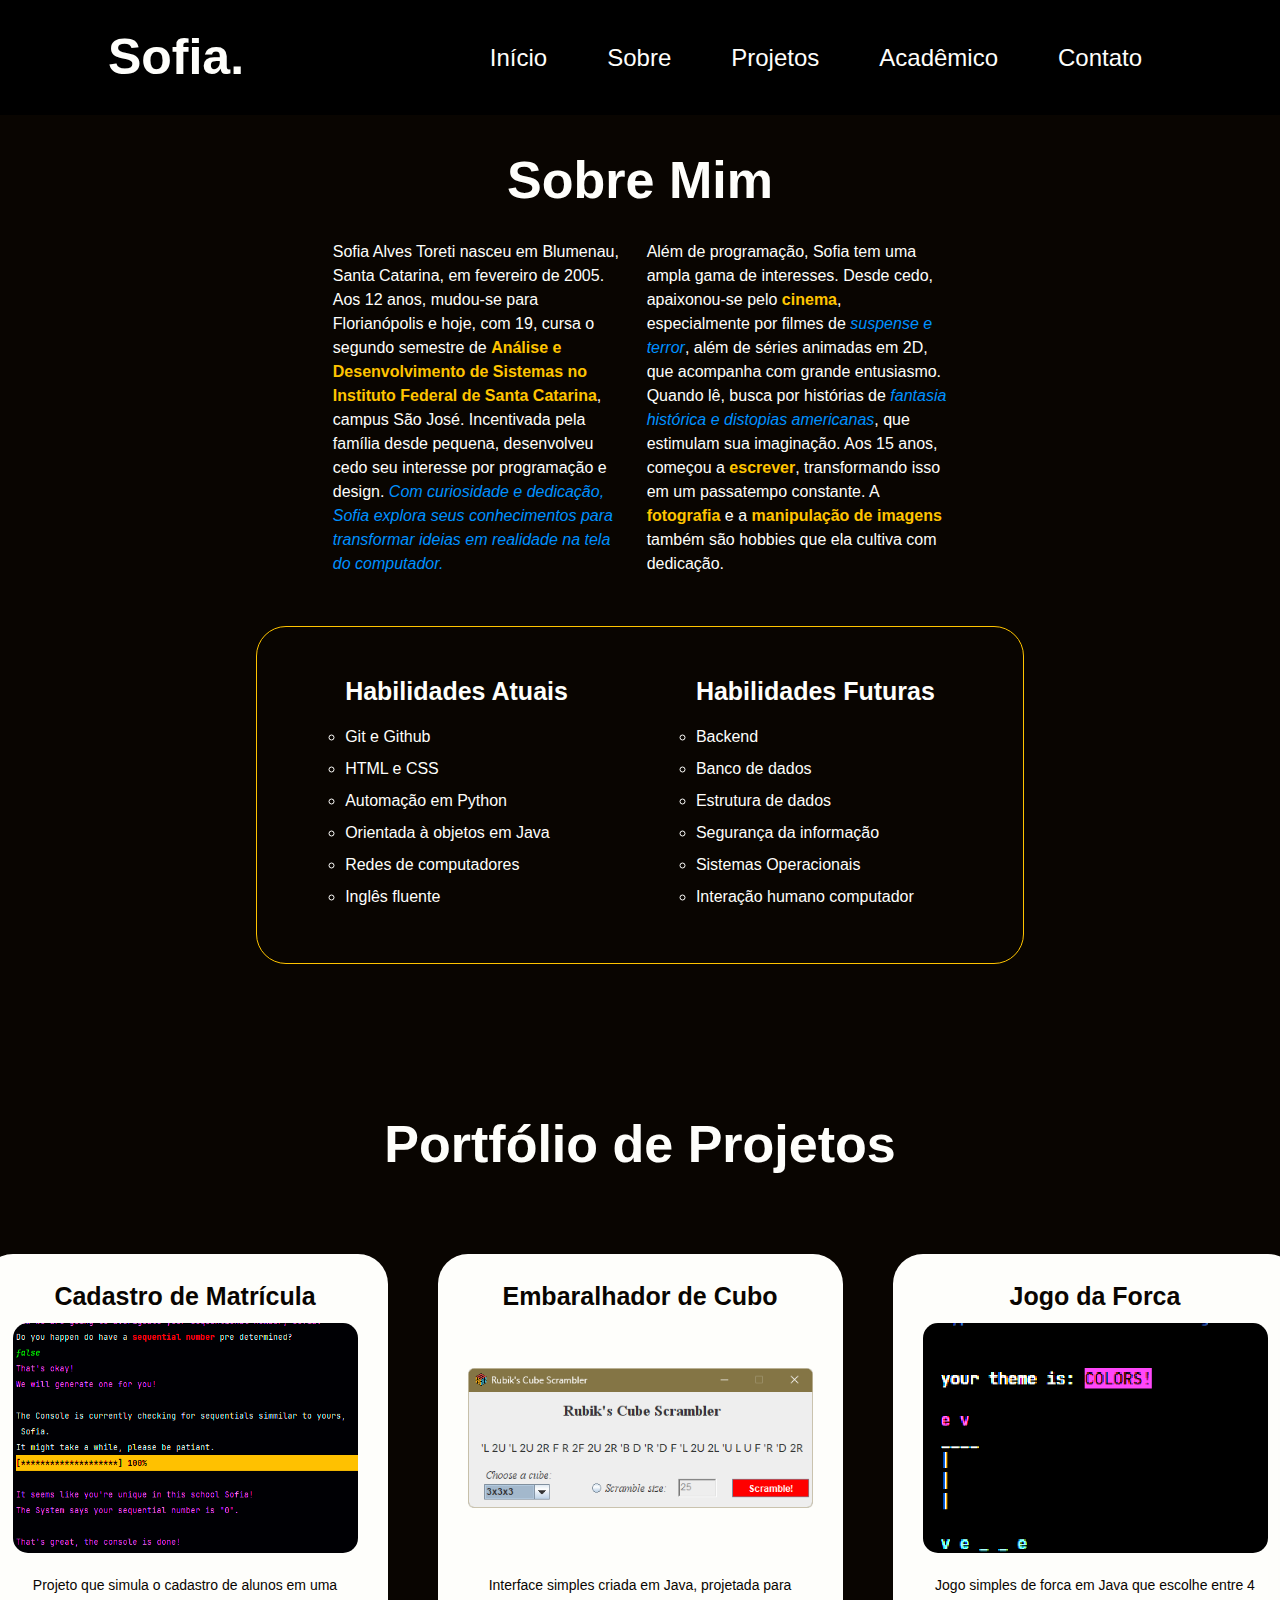
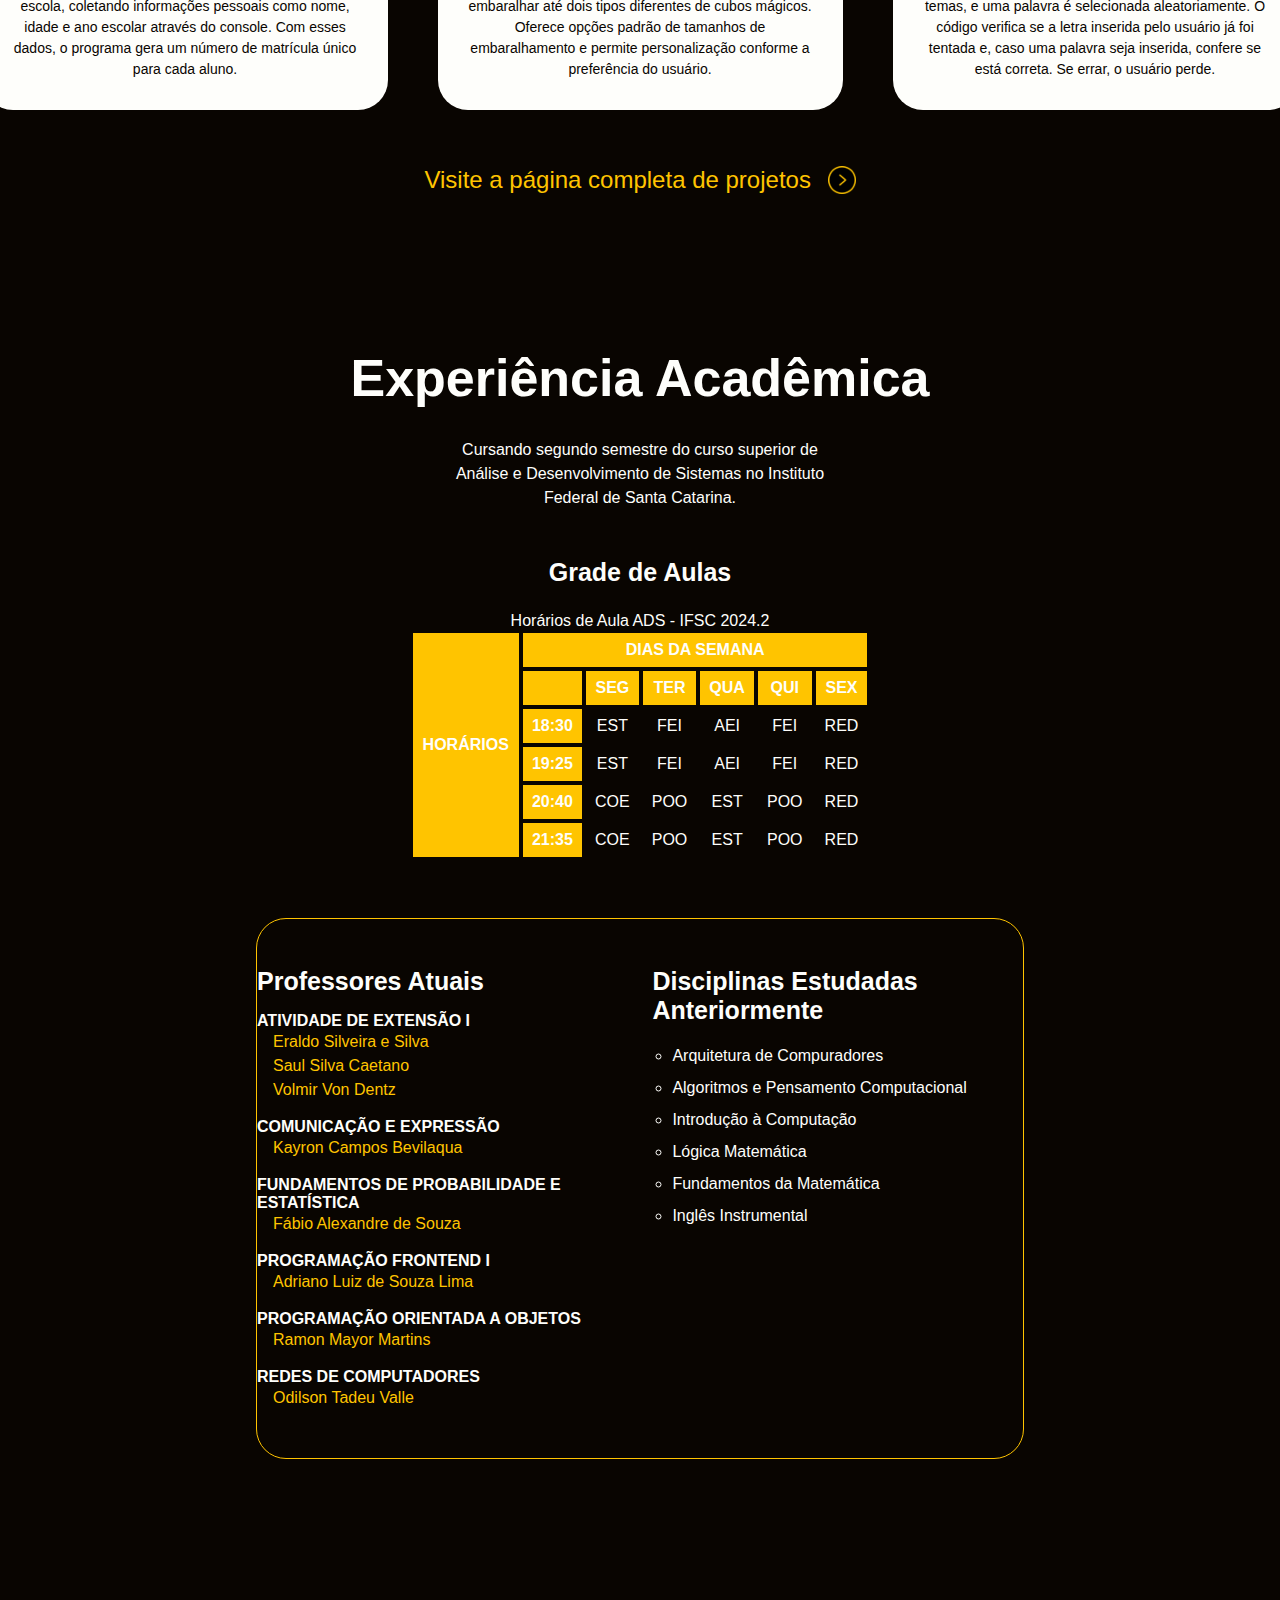
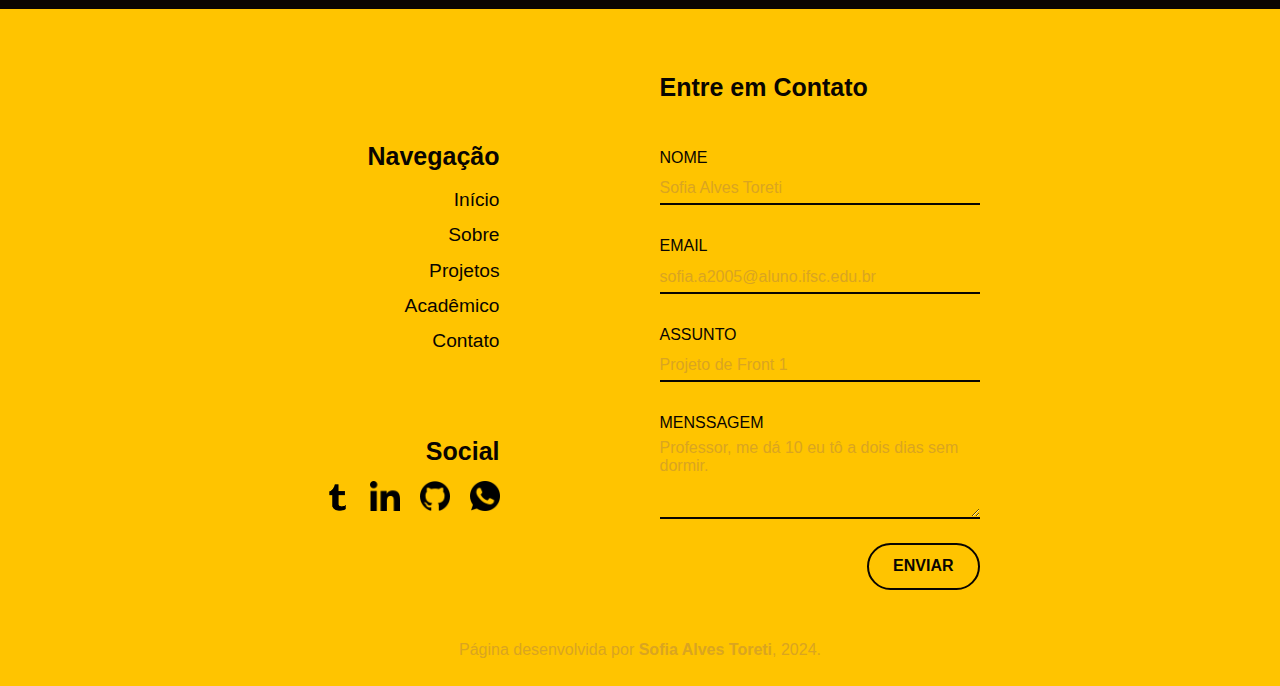
==== commit bde161a5: "placeholders substituidos -> falta os media queries" ====
--- a/html/main.html
+++ b/html/main.html
@@ -79,47 +79,41 @@
         <h2 id="projects-portfolio">Portfólio de Projetos</h2>
 
         <div class="projects__projects">
-          <a href="./projects.html">
+          <a href="./projects.html#sicn">
             <div class="projects__options">
-              <h4>Project name</h4>
+              <h4>Cadastro de Matrícula</h4>
               <img
-                src="https://codingweek.org/wp-content/uploads/2023/09/chris-ried-ieic5Tq8YMk-unsplash-scaled.jpg"
-                alt="">
+                id="sicn"
+                src="../img/sicn.png"
+                alt="imagem ilustrativa do funcionamento da matrícula">
               <p>
-                Lorem ipsum dolor sit amet consectetur, adipisicing elit. Saepe
-                temporibus sapiente corporis! Sit earum maiores deleniti a
-                dolores harum, perspiciatis dicta architecto veritatis deserunt,
-                sequi magnam commodi aliquid minus molestiae?
+                Projeto que simula o cadastro de alunos em uma escola, coletando informações pessoais como nome, idade e ano escolar através do console. Com esses dados, o programa gera um número de matrícula único para cada aluno.
               </p>
             </div>
           </a>
 
-          <a href="./projects.html">
+          <a href="./projects.html#scrambler">
             <div class="projects__options">
-              <h4>Project name</h4>
+              <h4>Embaralhador de Cubo</h4>
               <img
-                src="https://codingweek.org/wp-content/uploads/2023/09/chris-ried-ieic5Tq8YMk-unsplash-scaled.jpg"
-                alt="">
+                id="scrambler"
+                src="../img/scrambler.png"
+                alt="imagem ilustrativa da aplicação que embaralha cubos mágicos">
               <p>
-                Lorem ipsum dolor sit amet consectetur, adipisicing elit. Saepe
-                temporibus sapiente corporis! Sit earum maiores deleniti a
-                dolores harum, perspiciatis dicta architecto veritatis deserunt,
-                sequi magnam commodi aliquid minus molestiae?
+                Interface simples criada em Java, projetada para embaralhar até dois tipos diferentes de cubos mágicos. Oferece opções padrão de tamanhos de embaralhamento e permite personalização conforme a preferência do usuário.
               </p>
             </div>
           </a>
 
-          <a href="./projects.html">
+          <a href="./projects.html#hangman">
             <div class="projects__options">
-              <h4>Project name</h4>
+              <h4>Jogo da Forca</h4>
               <img
-                src="https://codingweek.org/wp-content/uploads/2023/09/chris-ried-ieic5Tq8YMk-unsplash-scaled.jpg"
-                alt="">
+                id="hangman"
+                src="../img/hangman.png"
+                alt="imagem ilustrativa do jogo da forca desenvolvido em java">
               <p>
-                Lorem ipsum dolor sit amet consectetur, adipisicing elit. Saepe
-                temporibus sapiente corporis! Sit earum maiores deleniti a
-                dolores harum, perspiciatis dicta architecto veritatis deserunt,
-                sequi magnam commodi aliquid minus molestiae?
+                Jogo simples de forca em Java que escolhe entre 4 temas, e uma palavra é selecionada aleatoriamente. O código verifica se a letra inserida pelo usuário já foi tentada e, caso uma palavra seja inserida, confere se está correta. Se errar, o usuário perde.
               </p>
             </div>
           </a>
@@ -127,7 +121,7 @@
 
         <a class="projects__more" href="./projects.html">
           Visite a página completa de projetos
-          <img src="../img/icons/arrow-inverted.png" alt="seta dentro de um círculo apontando para a direita">
+          <img src="../img/icons/arrow-yellow-hover.png" alt="seta amarela dentro de um círculo apontando para a direita">
         </a>
       </section>
 
@@ -272,7 +266,7 @@
           </div>
 
           <div class="contact__media">
-            <h4>Redes Sociais</h4>
+            <h4>Social</h4>
             <ul>
               <li id="tumblr">
                 <a target="_blank" href="https://www.tumblr.com/siotport">
@@ -343,7 +337,7 @@
       </div>
 
       <section class="footer__goodbye">
-        <p>Página desenvolvida por <strong>Sofia Alves Toreti.</strong></p>
+        <p>Página desenvolvida por <strong>Sofia Alves Toreti</strong>, 2024.</p>
       </section>
     </footer>
   </body>
--- a/stylesheets/main.css
+++ b/stylesheets/main.css
@@ -8,6 +8,11 @@
 .main {
   width: 60vw;
   margin: 150px 20vw 0px;
+}
+
+.header {
+  background-color: black;
+  z-index: 1;
 }
 
 h2 {
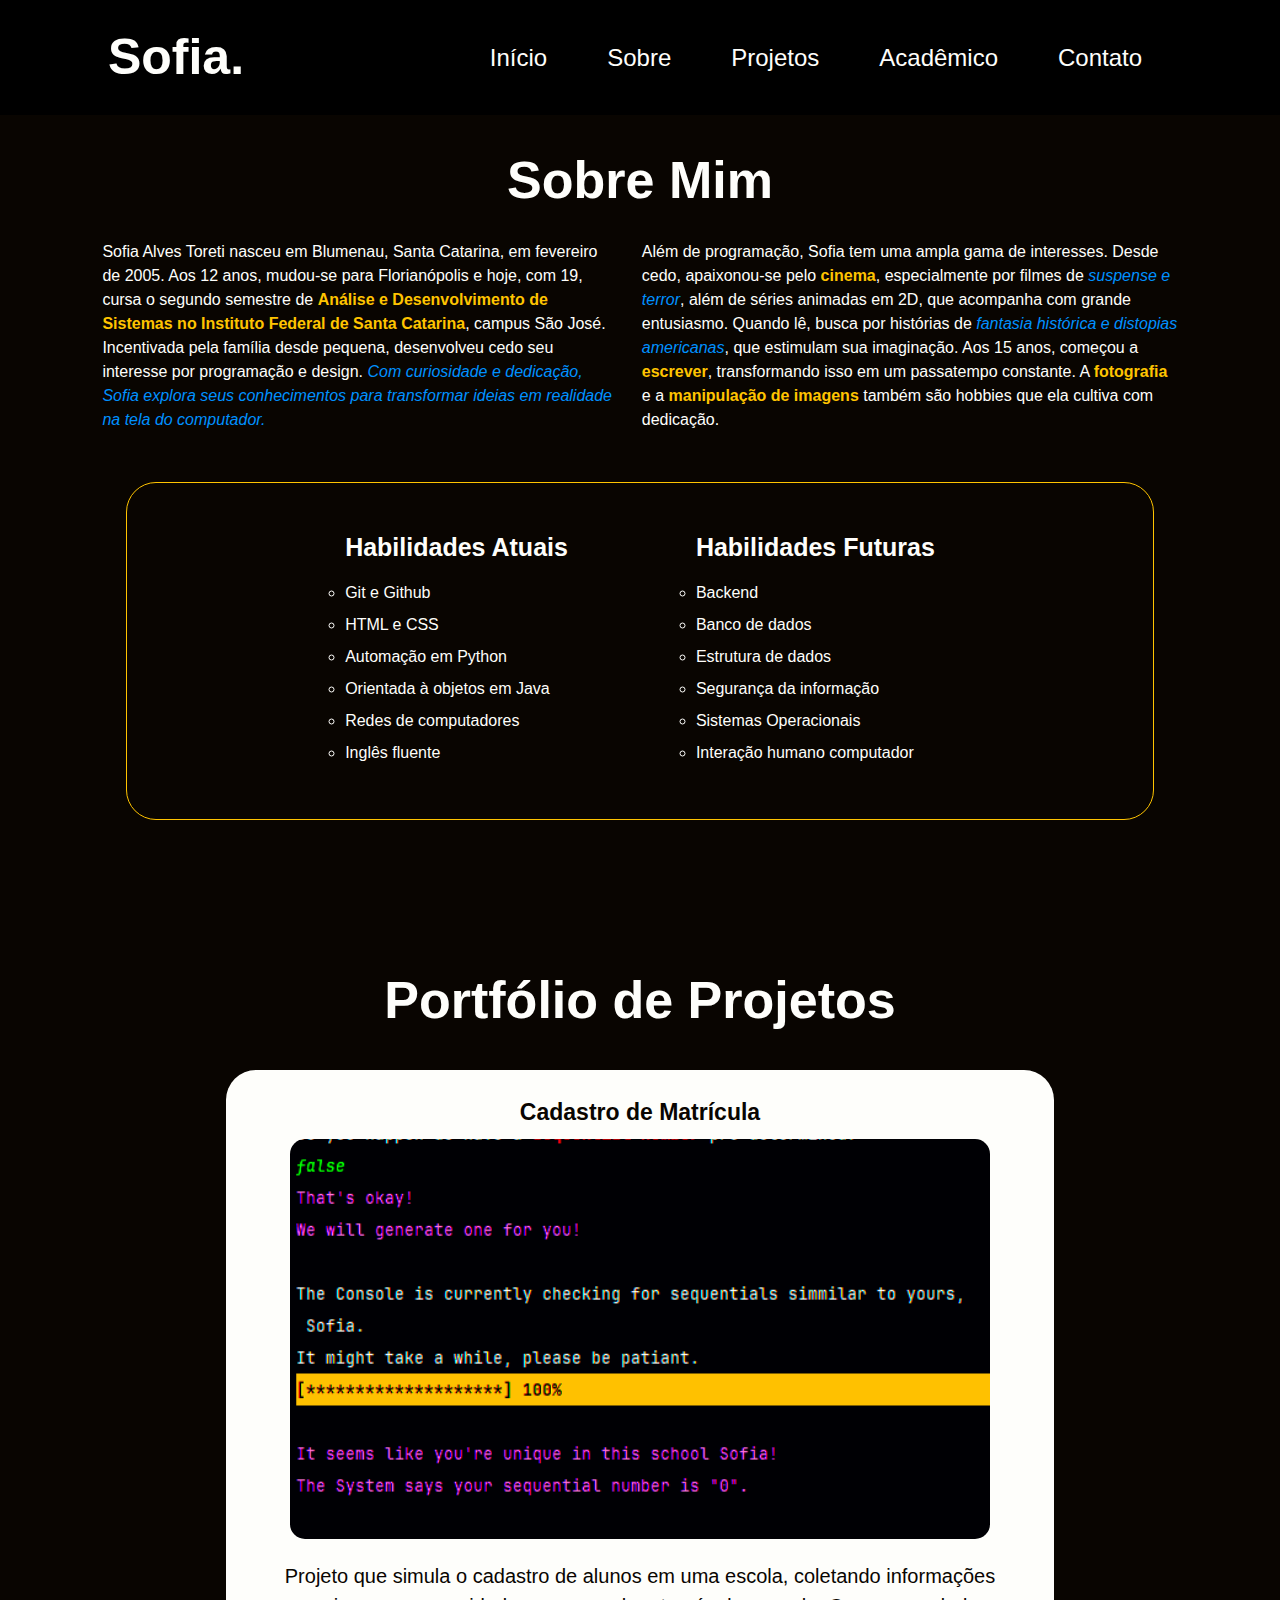
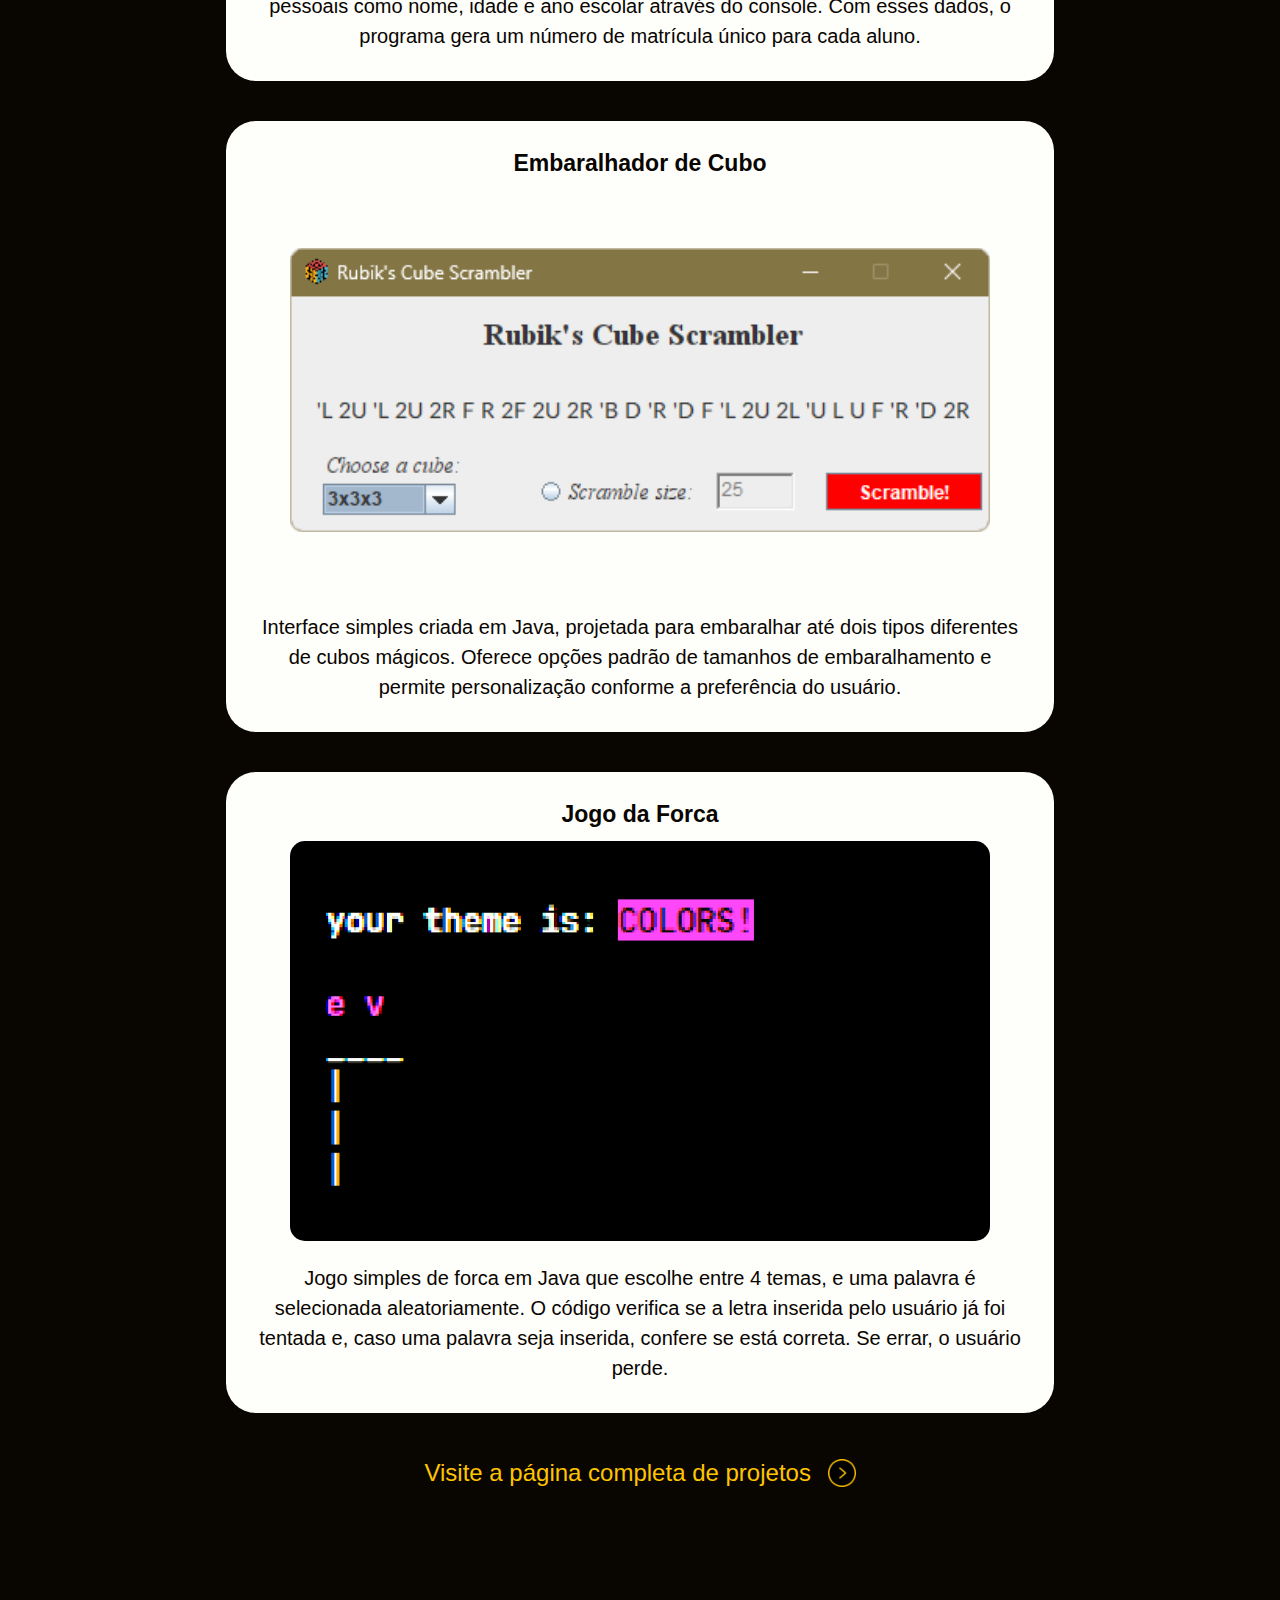
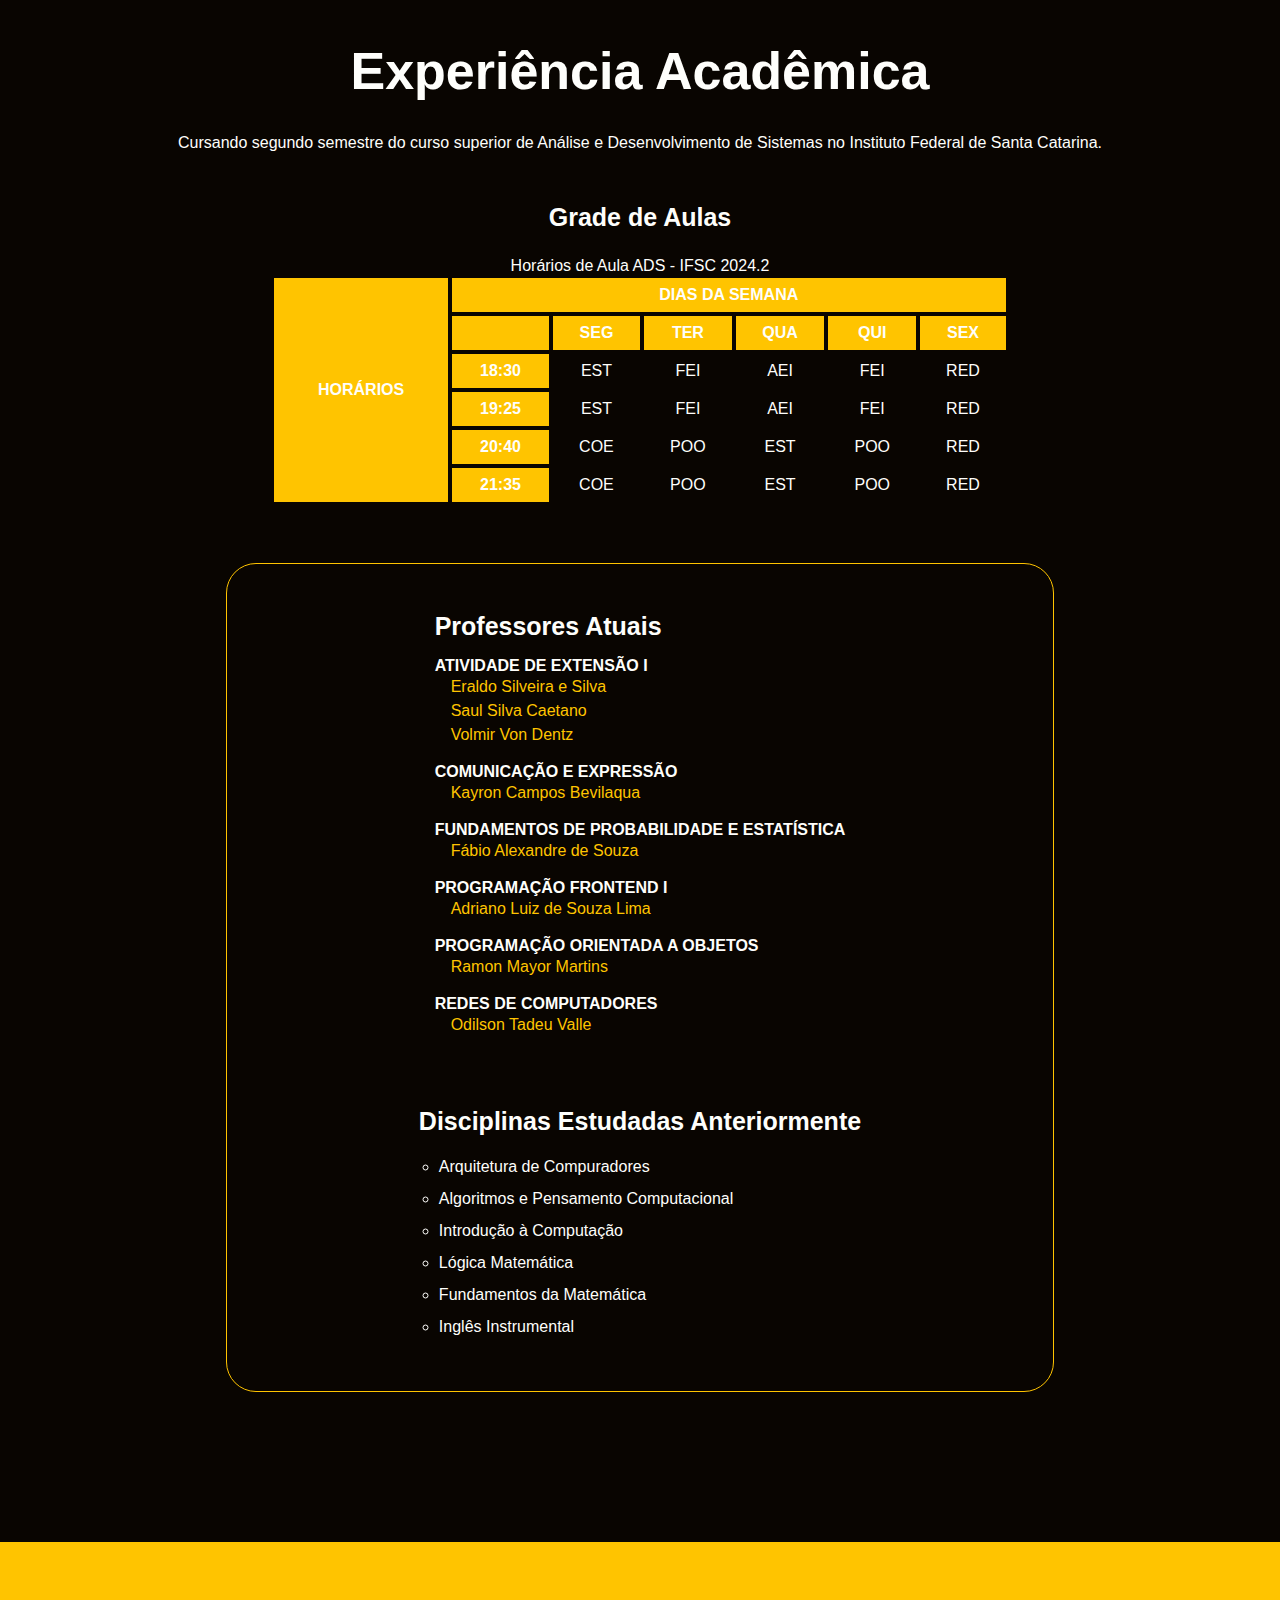
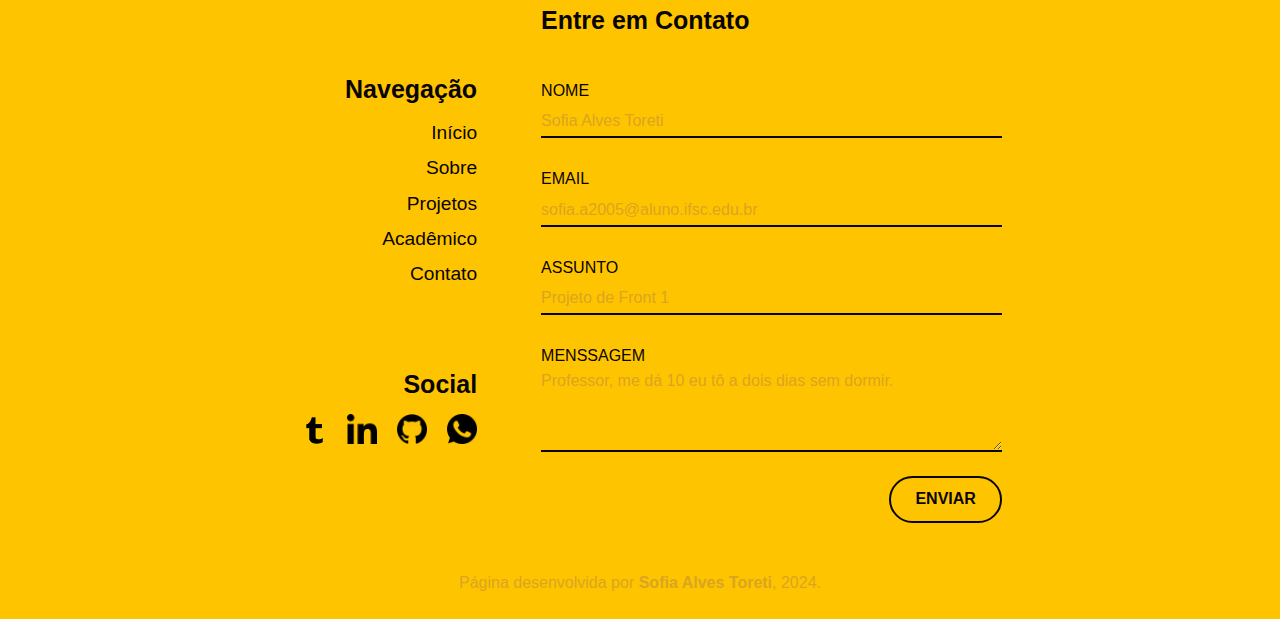
==== commit dab923f9: "media query páginas principal e portfolio" ====
--- a/html/main.html
+++ b/html/main.html
@@ -5,6 +5,7 @@
     <meta name="viewport" content="width=device-width, initial-scale=1.0">
     <link rel="icon" type="image/x-icon" href="../img/icons/s.png">
     <link rel="stylesheet" href="../stylesheets/main.css">
+    <link rel="stylesheet" href="../stylesheets/media query/mq_main.css">
     <title>Sofia.</title>
   </head>
   <body>
@@ -13,7 +14,9 @@
         <a href="./index.html">Sofia.</a>
       </div>
 
+      <img class="header__hamburger" src="../img/icons/main-menu.png" alt="menu de hamburger">
       <nav class="navbar">
+        <img class="header__x" src="../img/icons/x-mark.png" alt="x">
         <ul class="navbar__list">
           <li class="navbar__item">
             <a class="navbar__link" href="./index.html">Início</a>
--- a/stylesheets/media query/mq_main.css
+++ b/stylesheets/media query/mq_main.css
@@ -0,0 +1,34 @@
+@import url(./mq_header.css);
+@import url(./mq_aboutme.css);
+@import url(./mq_projects.css);
+@import url(./mq_academics.css);
+@import url(./mq_footer.css);
+
+@media screen and (max-width: 600px) {
+    h2 {
+        font-size: 30px;
+        margin-bottom: 20px;
+    }
+    
+    h3 {
+        font-size: 20px;
+    }
+
+    h4 {
+        font-size: 20px;
+    }
+}
+
+@media screen and (min-width: 600px) and (max-width: 1000px) {
+    h2 {
+        font-size: 45px;
+        margin-bottom: 20px;
+    }
+}
+
+@media screen and (max-width: 1600px) {
+    .main {
+        width: 96vw;
+        margin: 150px 2vw;
+    }
+}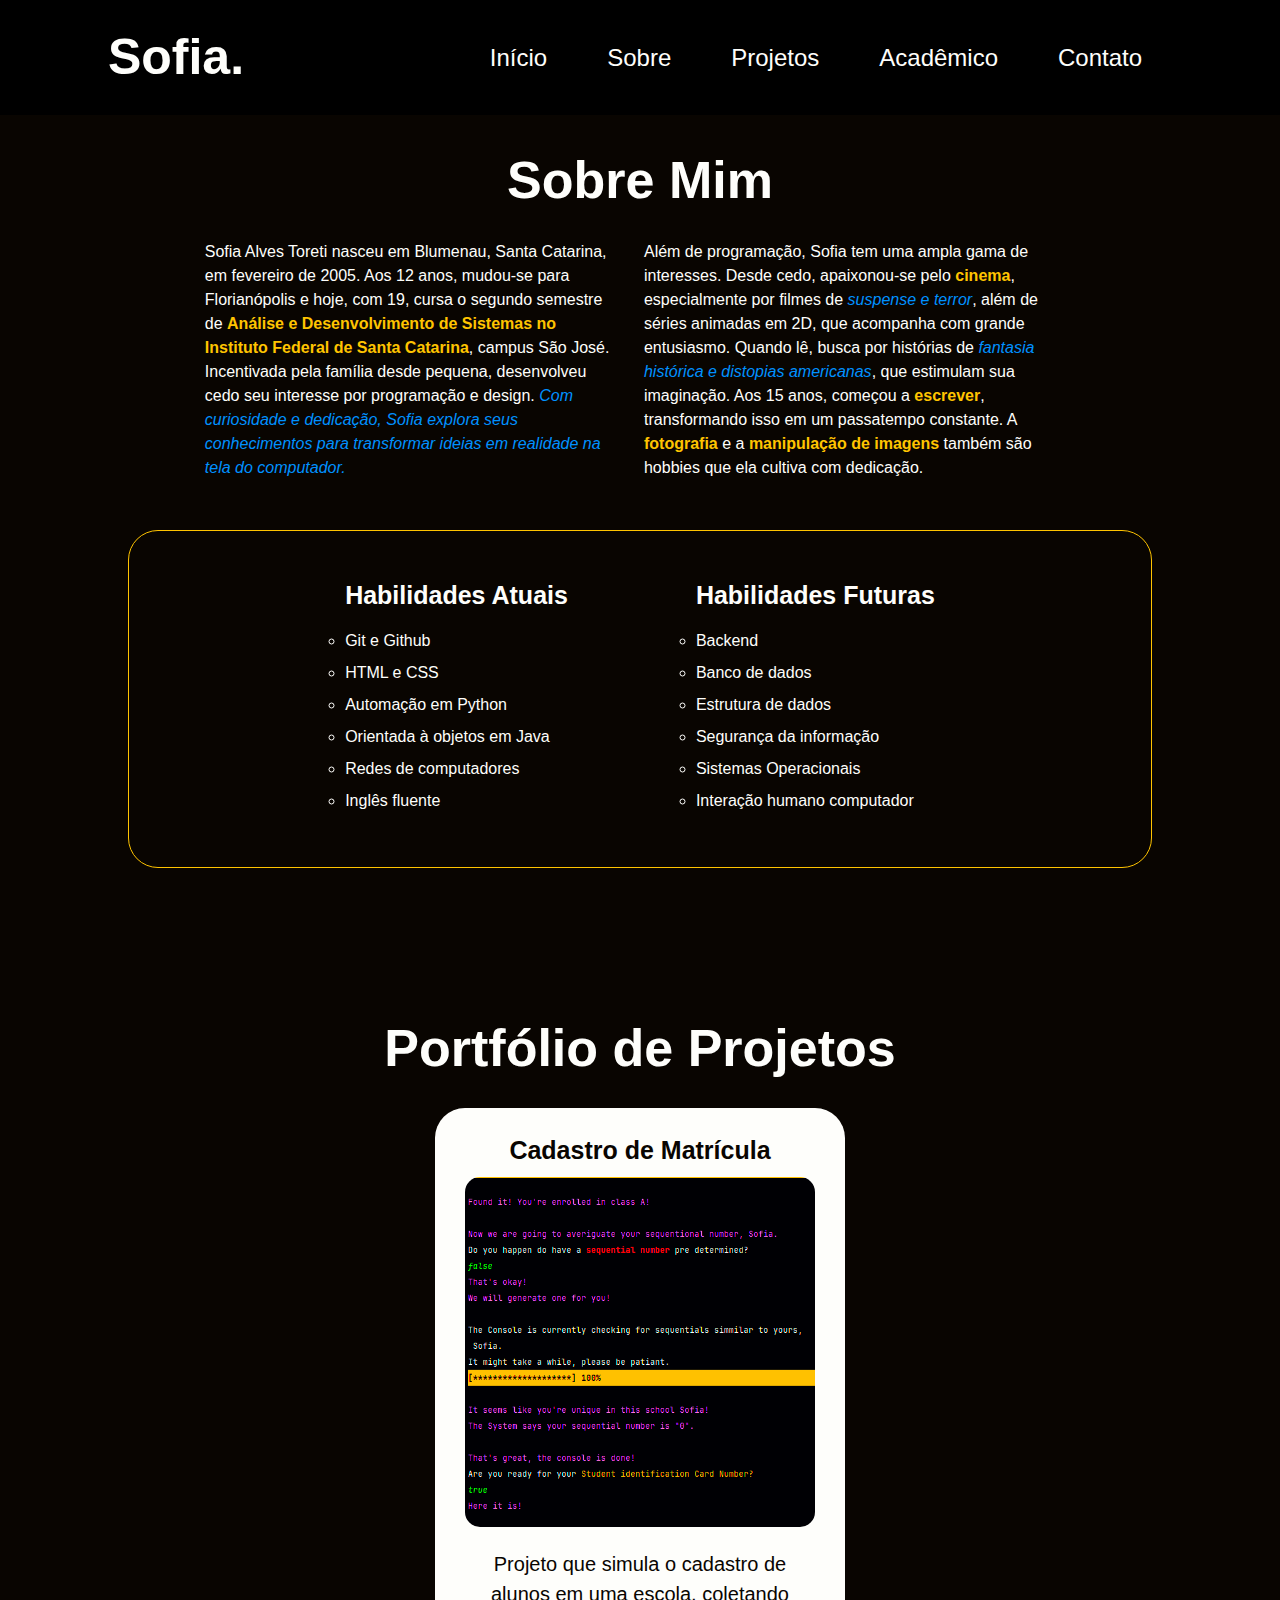
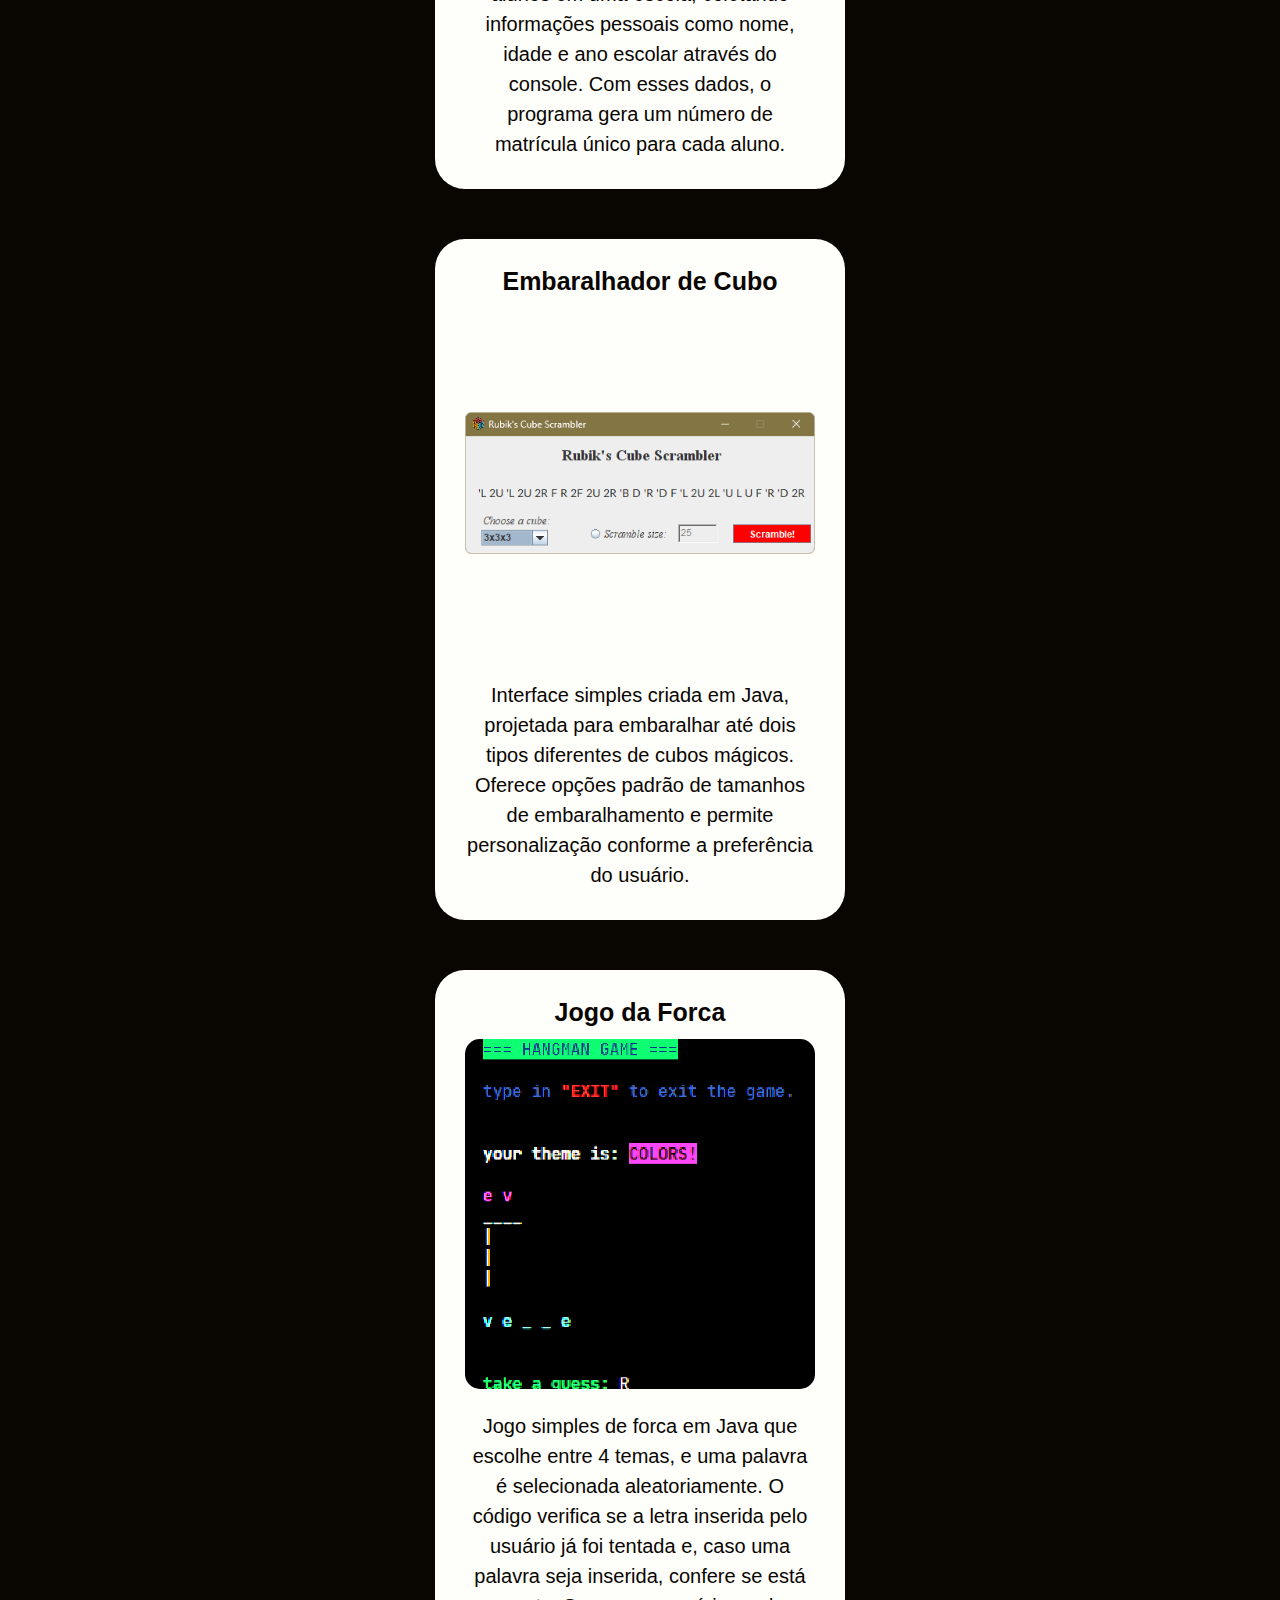
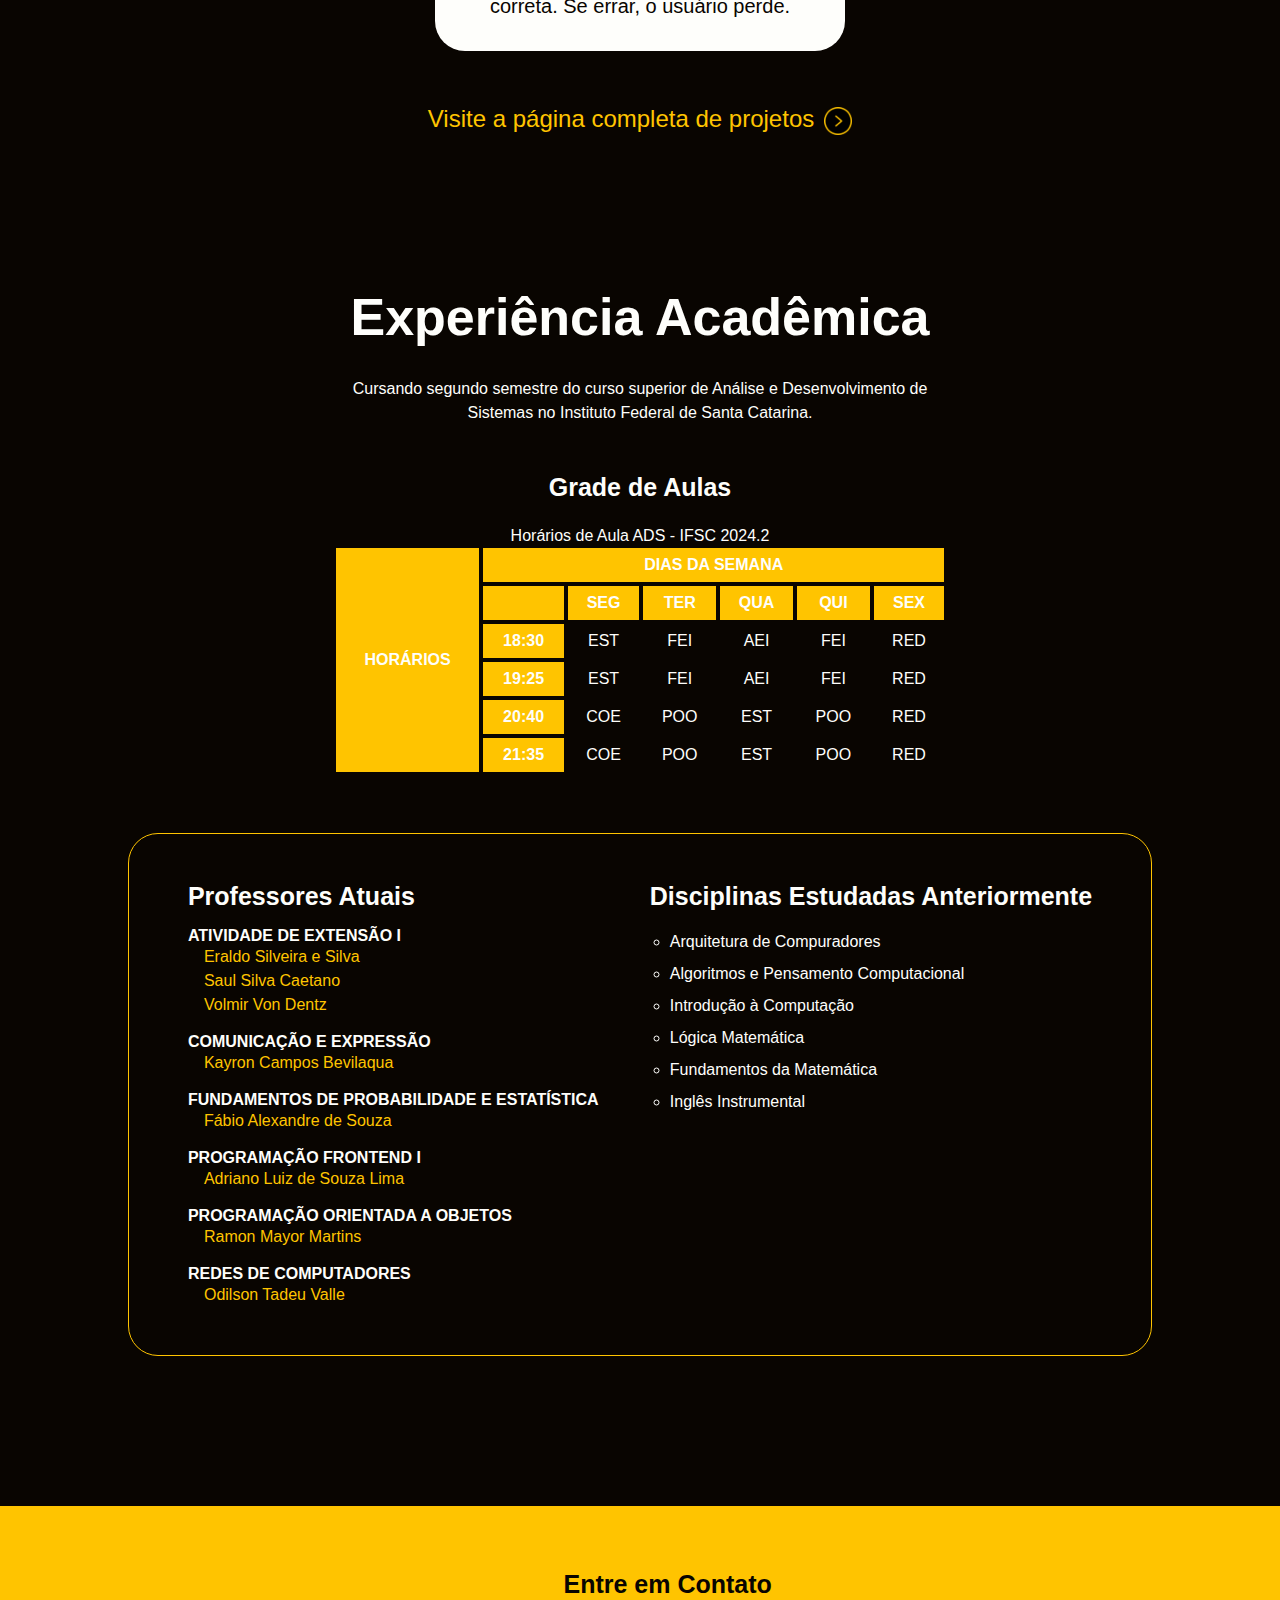
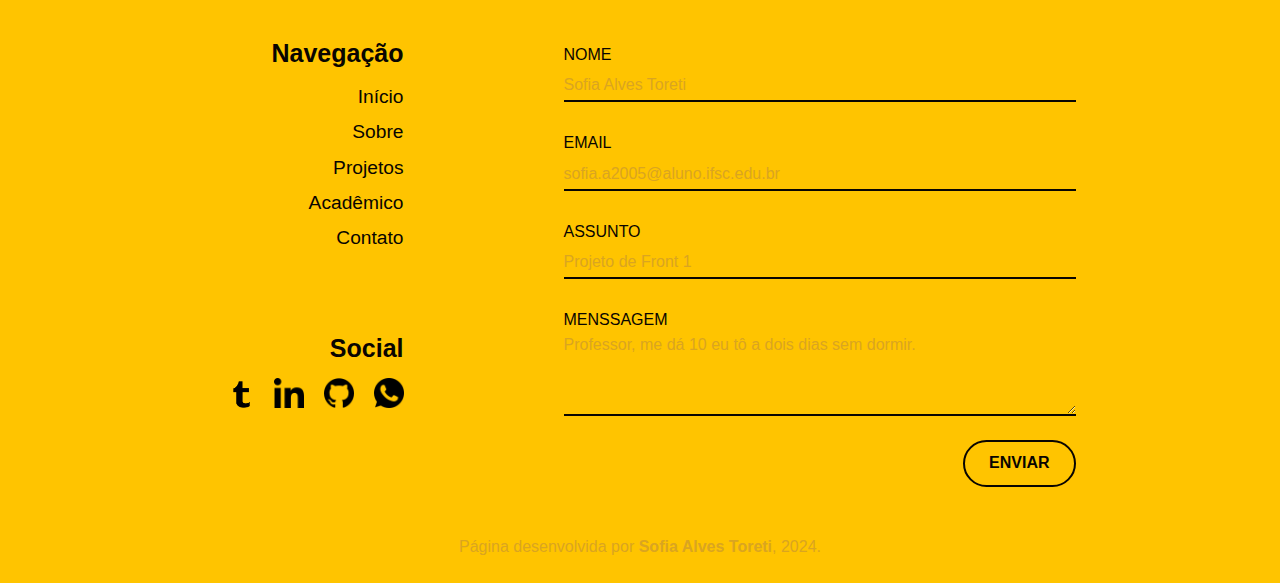
==== commit 5ce5b2d6: "correção do media query kkkk" ====
--- a/html/main.html
+++ b/html/main.html
@@ -13,10 +13,7 @@
       <div class="header__name">
         <a href="./index.html">Sofia.</a>
       </div>
-
-      <img class="header__hamburger" src="../img/icons/main-menu.png" alt="menu de hamburger">
       <nav class="navbar">
-        <img class="header__x" src="../img/icons/x-mark.png" alt="x">
         <ul class="navbar__list">
           <li class="navbar__item">
             <a class="navbar__link" href="./index.html">Início</a>
@@ -36,7 +33,6 @@
         </ul>
       </nav>
     </header>
-
     <main class="main">
       <section class="about">
         <div class="about__wrapper">
@@ -50,7 +46,6 @@
             </p>
           </div>
         </div>
-
         <div class="about__lists">
           <div>
             <h3>Habilidades Atuais</h3>
@@ -63,7 +58,6 @@
               <li>Inglês fluente</li>
             </ul>
           </div>
-
           <div>
             <h3>Habilidades Futuras</h3>
             <ul>
@@ -77,10 +71,8 @@
           </div>
         </div>
       </section>
-
       <section class="projects">
         <h2 id="projects-portfolio">Portfólio de Projetos</h2>
-
         <div class="projects__projects">
           <a href="./projects.html#sicn">
             <div class="projects__options">
@@ -94,7 +86,6 @@
               </p>
             </div>
           </a>
-
           <a href="./projects.html#scrambler">
             <div class="projects__options">
               <h4>Embaralhador de Cubo</h4>
@@ -107,7 +98,6 @@
               </p>
             </div>
           </a>
-
           <a href="./projects.html#hangman">
             <div class="projects__options">
               <h4>Jogo da Forca</h4>
@@ -121,20 +111,17 @@
             </div>
           </a>
         </div>
-
         <a class="projects__more" href="./projects.html">
-          Visite a página completa de projetos
+          <p>Visite a página completa de projetos</p>
           <img src="../img/icons/arrow-yellow-hover.png" alt="seta amarela dentro de um círculo apontando para a direita">
         </a>
       </section>
-
       <section class="academics">
         <h2 id="academics">Experiência Acadêmica</h2>
         <p>
           Cursando segundo semestre do curso superior de Análise e
           Desenvolvimento de Sistemas no Instituto Federal de Santa Catarina.
         </p>
-
         <div class="academics__schedule">
           <h3>Grade de Aulas</h3>
           <table>
@@ -189,7 +176,6 @@
             </tbody>
           </table>
         </div>
-
         <div class="academics__majoring">
           <div class="academics__professors">
             <h3>Professores Atuais</h3>
@@ -228,7 +214,6 @@
               </dd>
             </dl>
           </div>
-
           <div class="academics__classes">
             <h3>Disciplinas Estudadas Anteriormente</h3>
             <ul>
@@ -243,7 +228,6 @@
         </div>
       </section>
     </main>
-
     <footer class="footer">
       <div class="contact">
         <section class="contact__hyperlinks">
@@ -267,7 +251,6 @@
               </li>
             </ul>
           </div>
-
           <div class="contact__media">
             <h4>Social</h4>
             <ul>
@@ -294,7 +277,6 @@
             </ul>
           </div>
         </section>
-
         <form class="contact__forms">
           <h4 class="forms__tittle">Entre em Contato</h4>
 
@@ -306,7 +288,6 @@
               type="text"
               placeholder="Sofia Alves Toreti">
           </div>
-
           <div class="forms__input">
             <label class="forms__label" for="email">EMAIL</label>
             <input
@@ -315,7 +296,6 @@
               type="text"
               placeholder="sofia.a2005@aluno.ifsc.edu.br">
           </div>
-
           <div class="forms__input">
             <label class="forms__label" for="subject">ASSUNTO</label>
             <input
@@ -324,7 +304,6 @@
               type="text"
               placeholder="Projeto de Front 1">
           </div>
-
           <div class="forms__input">
             <label class="forms__label" for="message">MENSSAGEM</label>
             <textarea
@@ -332,16 +311,14 @@
               class="forms__textbox"
               placeholder="Professor, me dá 10 eu tô a dois dias sem dormir."></textarea>
           </div>
-
           <div class="forms__button">
             <button type="submit">ENVIAR</button>
           </div>
         </form>
       </div>
-
       <section class="footer__goodbye">
         <p>Página desenvolvida por <strong>Sofia Alves Toreti</strong>, 2024.</p>
       </section>
     </footer>
   </body>
-</html>
+</html>--- a/stylesheets/media query/mq_main.css
+++ b/stylesheets/media query/mq_main.css
@@ -4,31 +4,37 @@
 @import url(./mq_academics.css);
 @import url(./mq_footer.css);
 
-@media screen and (max-width: 600px) {
+@media screen and (max-width: 1800px) {
+    .main {
+        width: 80vw;
+        margin: 150px 10vw 0px;
+    }
+}
+
+@media screen and (max-width: 1000px) {
+    .main {
+        width: 90vw;
+        margin: 150px 5vw 0px;
+    }   
+}
+
+@media screen and (max-width: 800px) {
+    .main {
+        width: 90vw;
+        margin: 130px 5vw 0px;
+    }   
+
     h2 {
-        font-size: 30px;
-        margin-bottom: 20px;
-    }
-    
-    h3 {
-        font-size: 20px;
+        font-size: 40px;
     }
 
-    h4 {
+    h3, h4 {
         font-size: 20px;
     }
 }
 
-@media screen and (min-width: 600px) and (max-width: 1000px) {
+@media screen and (max-width: 400px) {
     h2 {
-        font-size: 45px;
-        margin-bottom: 20px;
-    }
-}
-
-@media screen and (max-width: 1600px) {
-    .main {
-        width: 96vw;
-        margin: 150px 2vw;
+        font-size: 35px;
     }
 }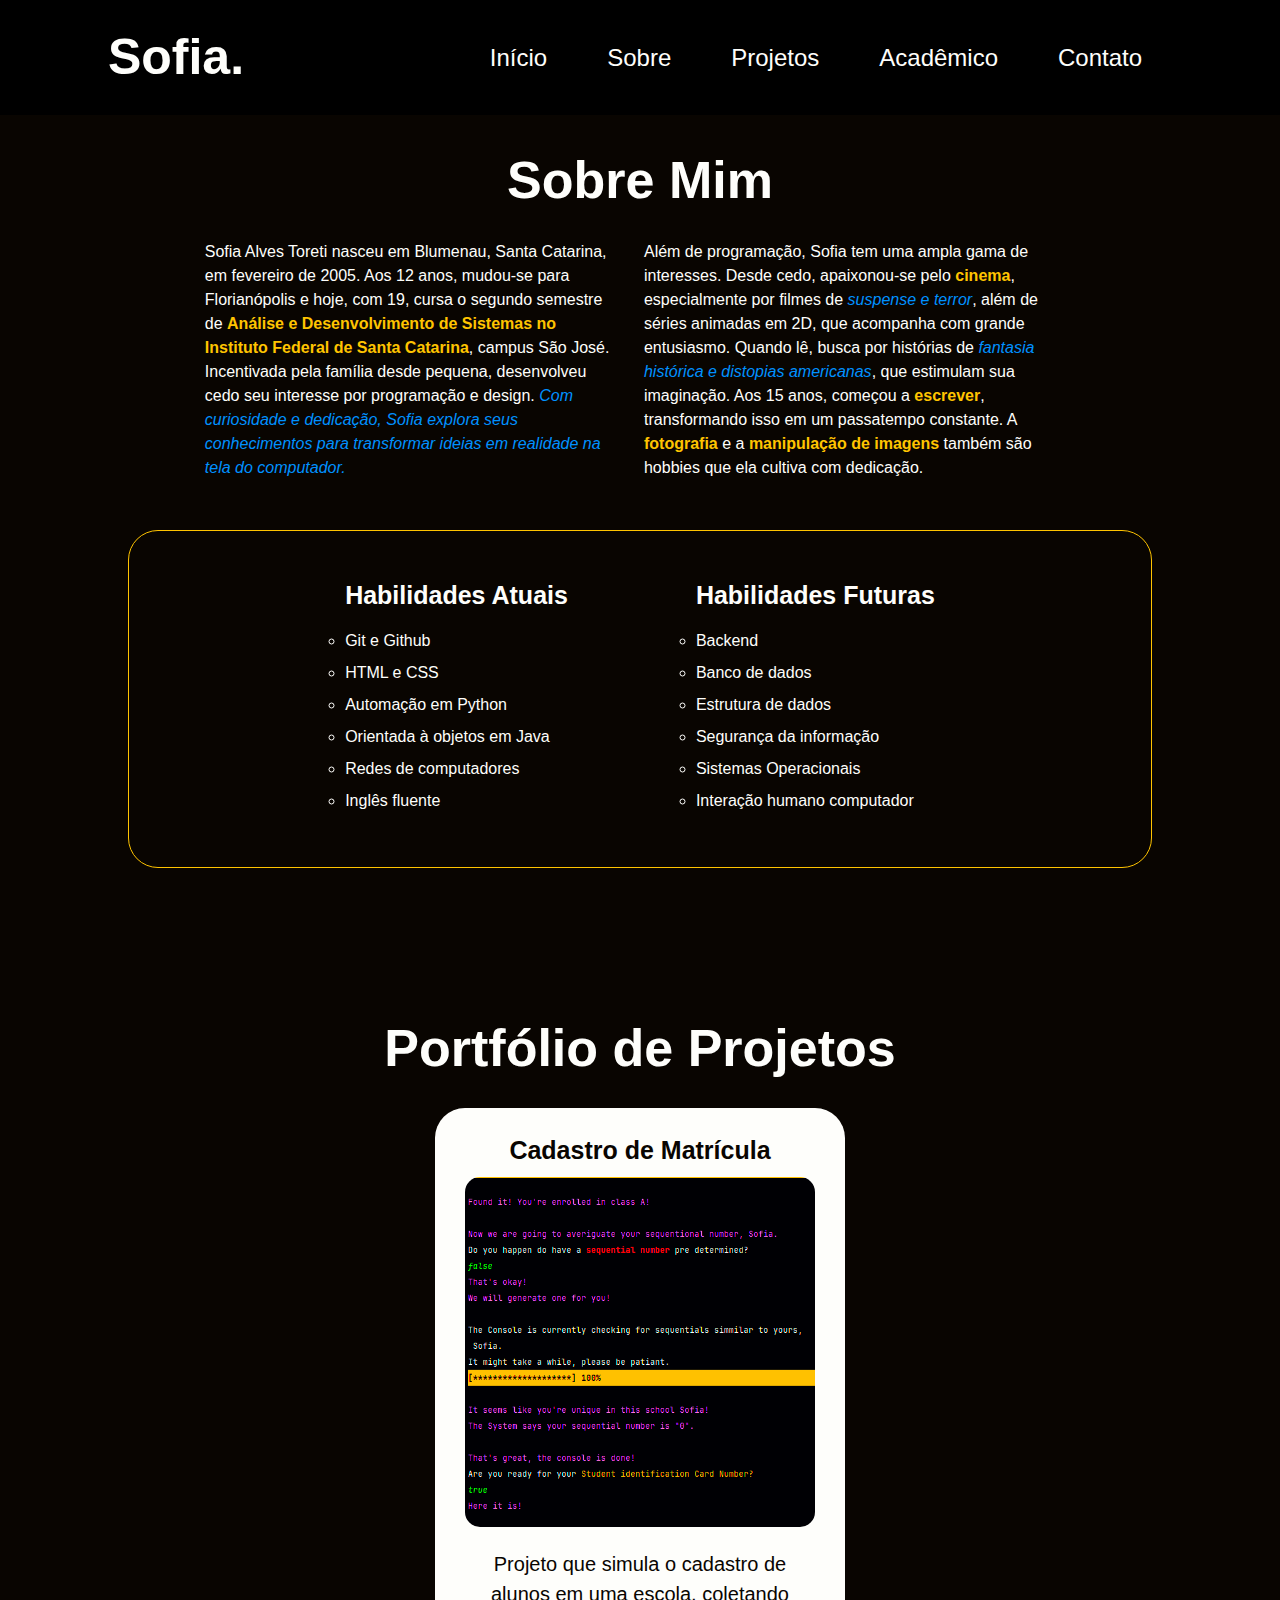
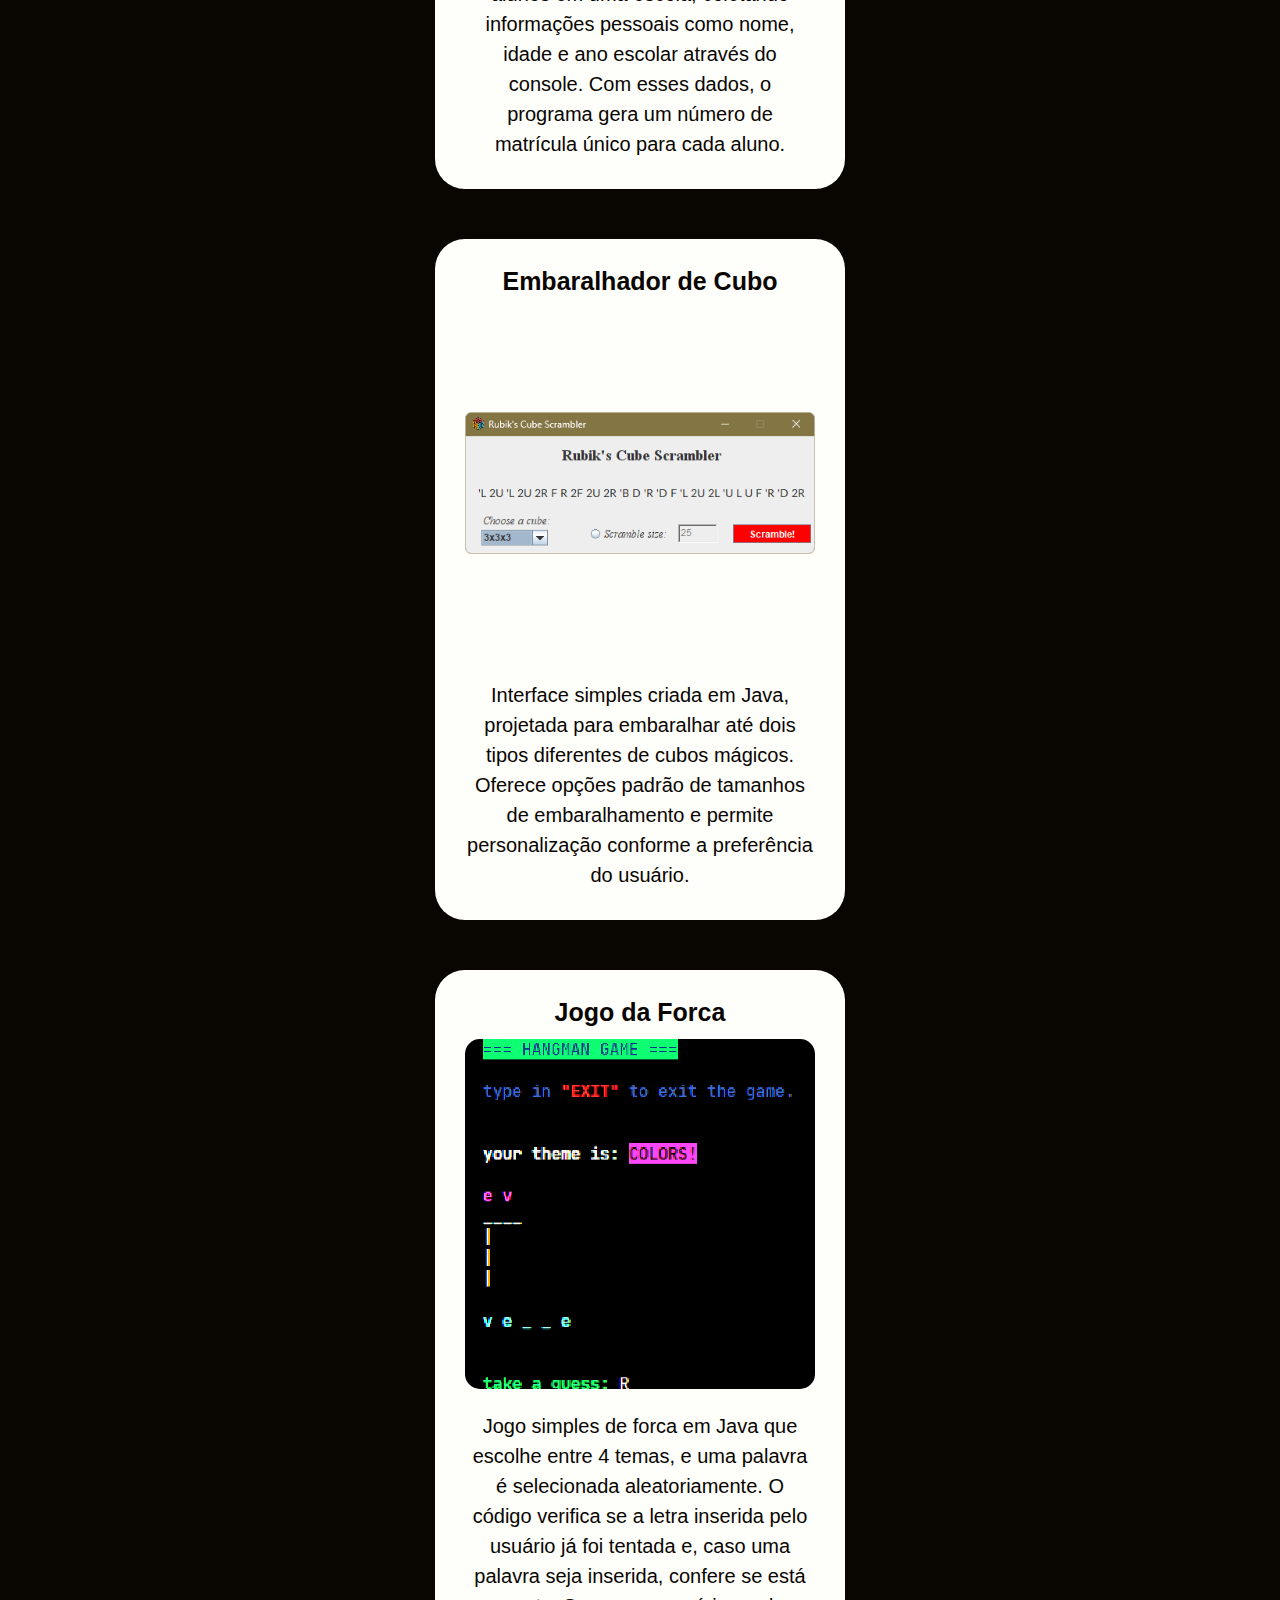
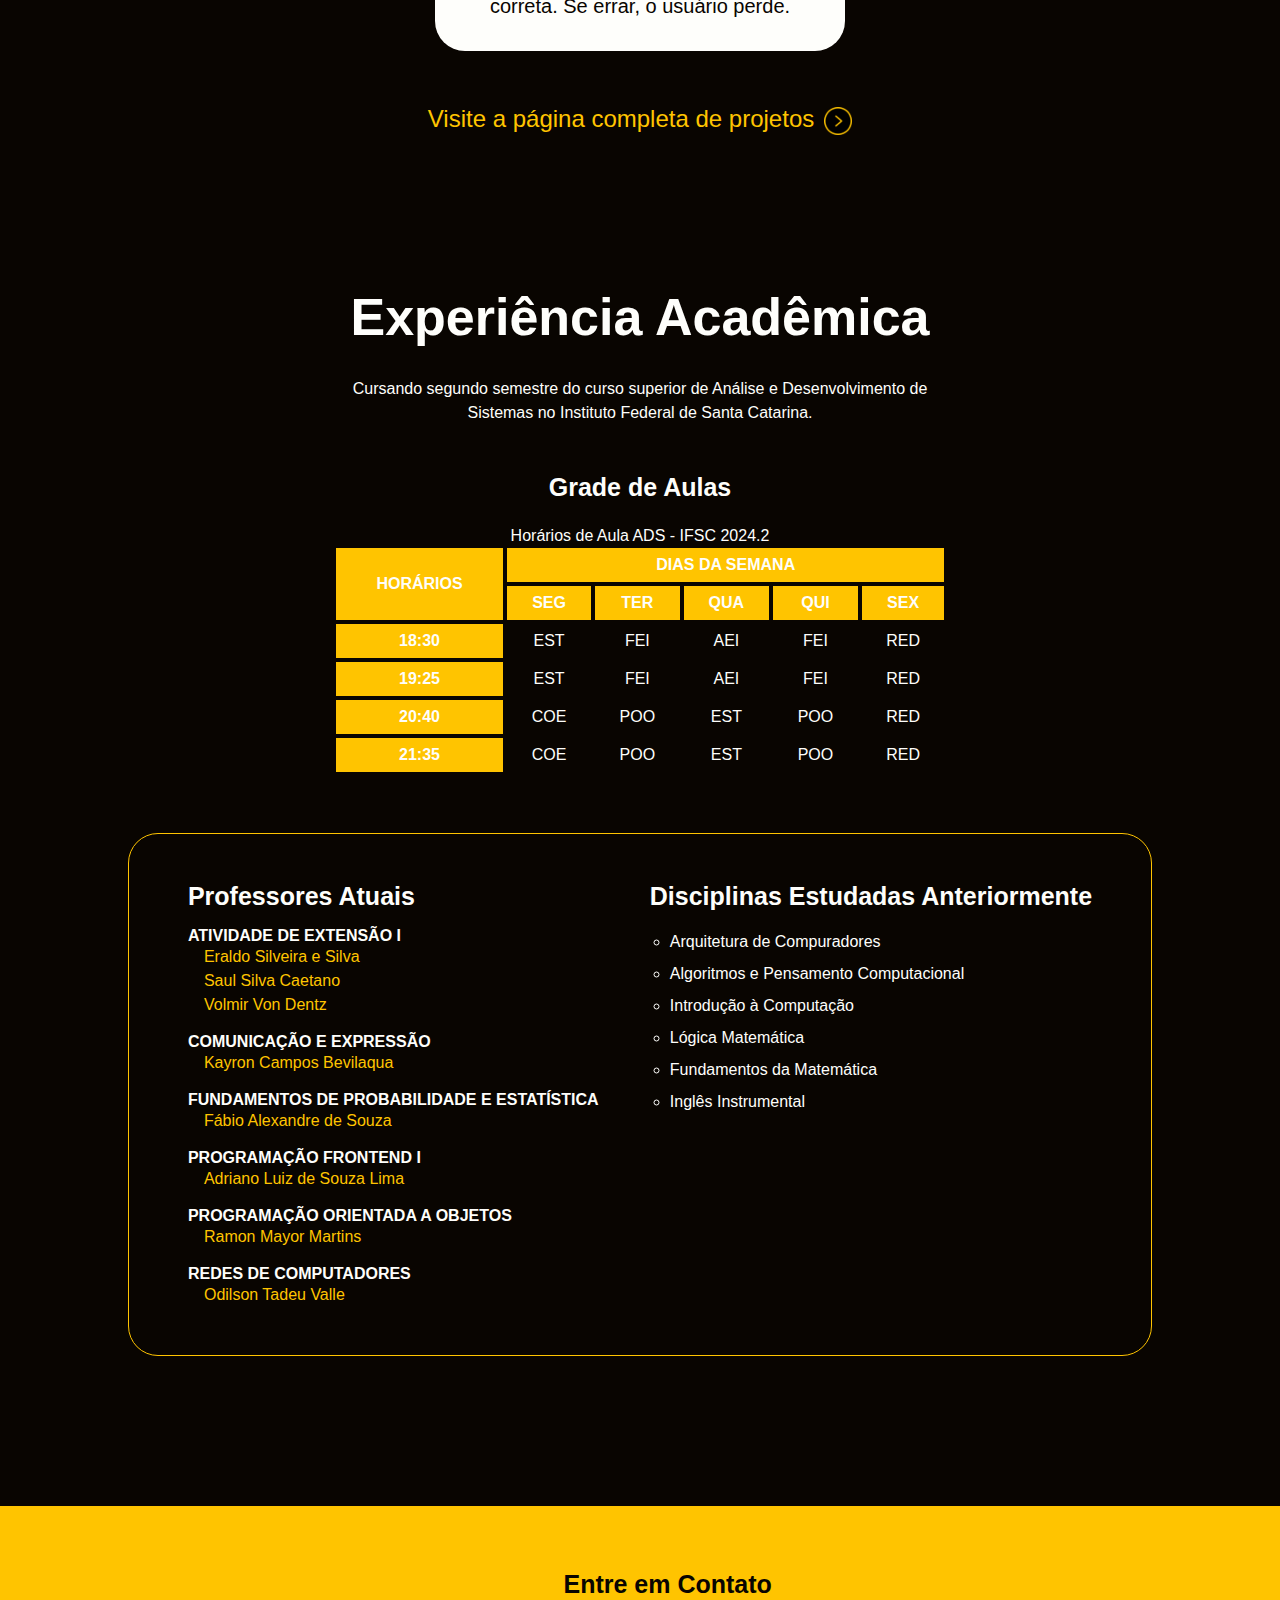
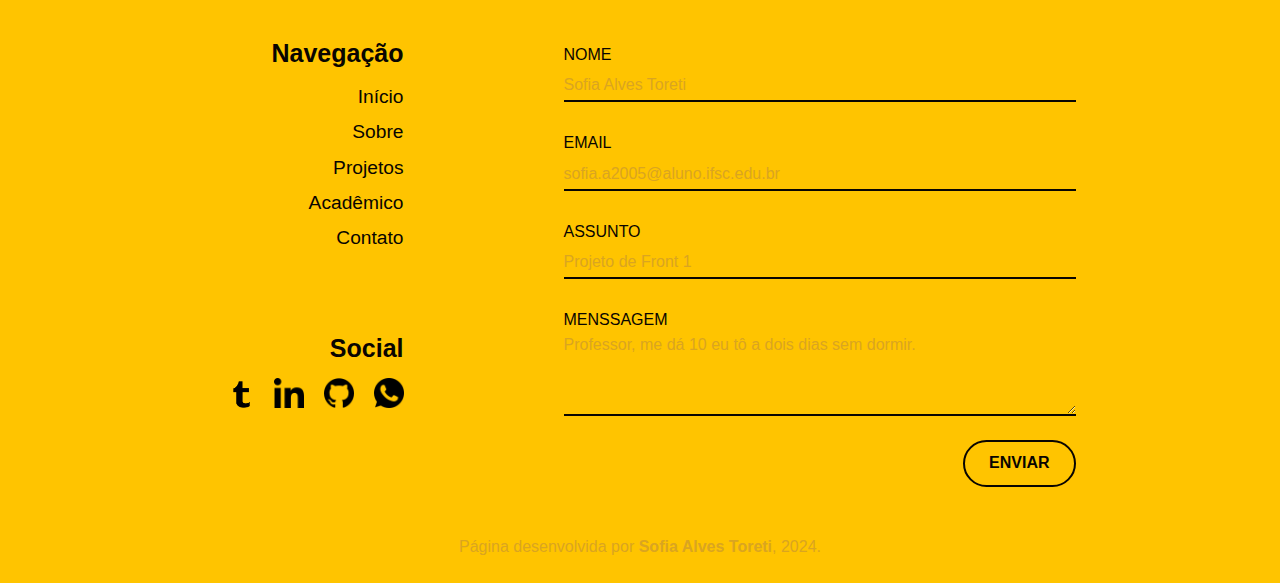
==== commit 9ac1e19a: "ENTREGA: readme.me editado + detalhes corrigidos" ====
--- a/html/main.html
+++ b/html/main.html
@@ -1,11 +1,11 @@
 <!DOCTYPE html>
-<html lang="en">
+<html lang="pt-BR">
   <head>
     <meta charset="UTF-8">
     <meta name="viewport" content="width=device-width, initial-scale=1.0">
     <link rel="icon" type="image/x-icon" href="../img/icons/s.png">
     <link rel="stylesheet" href="../stylesheets/main.css">
-    <link rel="stylesheet" href="../stylesheets/media query/mq_main.css">
+    <link rel="stylesheet" href="../stylesheets/mediaquery/mq_main.css">
     <title>Sofia.</title>
   </head>
   <body>
@@ -125,22 +125,21 @@
         <div class="academics__schedule">
           <h3>Grade de Aulas</h3>
           <table>
-            <caption>
-              Horários de Aula ADS - IFSC 2024.2
-            </caption>
-            <tbody>
-              <tr>
-                <th scope="row" rowspan="6">HORÁRIOS</th>
-                <th scope="col" colspan="7">DIAS DA SEMANA</th>
-              </tr>
-              <tr>
-                <th scope="col"></th>
+            <caption>Horários de Aula ADS - IFSC 2024.2</caption>
+            <thead>
+              <tr>
+                <th scope="row" rowspan="2">HORÁRIOS</th>
+                <th scope="col" colspan="5">DIAS DA SEMANA</th>
+              </tr>
+              <tr>
                 <th scope="col">SEG</th>
                 <th scope="col">TER</th>
                 <th scope="col">QUA</th>
                 <th scope="col">QUI</th>
                 <th scope="col">SEX</th>
               </tr>
+            </thead>
+            <tbody>
               <tr>
                 <th scope="row">18:30</th>
                 <td>EST</td>
@@ -293,7 +292,7 @@
             <input
               id="email"
               class="forms__textbox"
-              type="text"
+              type="email"
               placeholder="sofia.a2005@aluno.ifsc.edu.br">
           </div>
           <div class="forms__input">
@@ -316,9 +315,9 @@
           </div>
         </form>
       </div>
-      <section class="footer__goodbye">
+      <div class="footer__goodbye">
         <p>Página desenvolvida por <strong>Sofia Alves Toreti</strong>, 2024.</p>
-      </section>
+      </div>
     </footer>
   </body>
 </html>--- a/stylesheets/mediaquery/mq_main.css
+++ b/stylesheets/mediaquery/mq_main.css
@@ -0,0 +1,40 @@
+@import url(./mq_header.css);
+@import url(./mq_aboutme.css);
+@import url(./mq_projects.css);
+@import url(./mq_academics.css);
+@import url(./mq_footer.css);
+
+@media screen and (max-width: 1800px) {
+    .main {
+        width: 80vw;
+        margin: 150px 10vw 0px;
+    }
+}
+
+@media screen and (max-width: 1000px) {
+    .main {
+        width: 90vw;
+        margin: 150px 5vw 0px;
+    }   
+}
+
+@media screen and (max-width: 800px) {
+    .main {
+        width: 90vw;
+        margin: 130px 5vw 0px;
+    }   
+
+    h2 {
+        font-size: 40px;
+    }
+
+    h3, h4 {
+        font-size: 20px;
+    }
+}
+
+@media screen and (max-width: 400px) {
+    h2 {
+        font-size: 35px;
+    }
+}